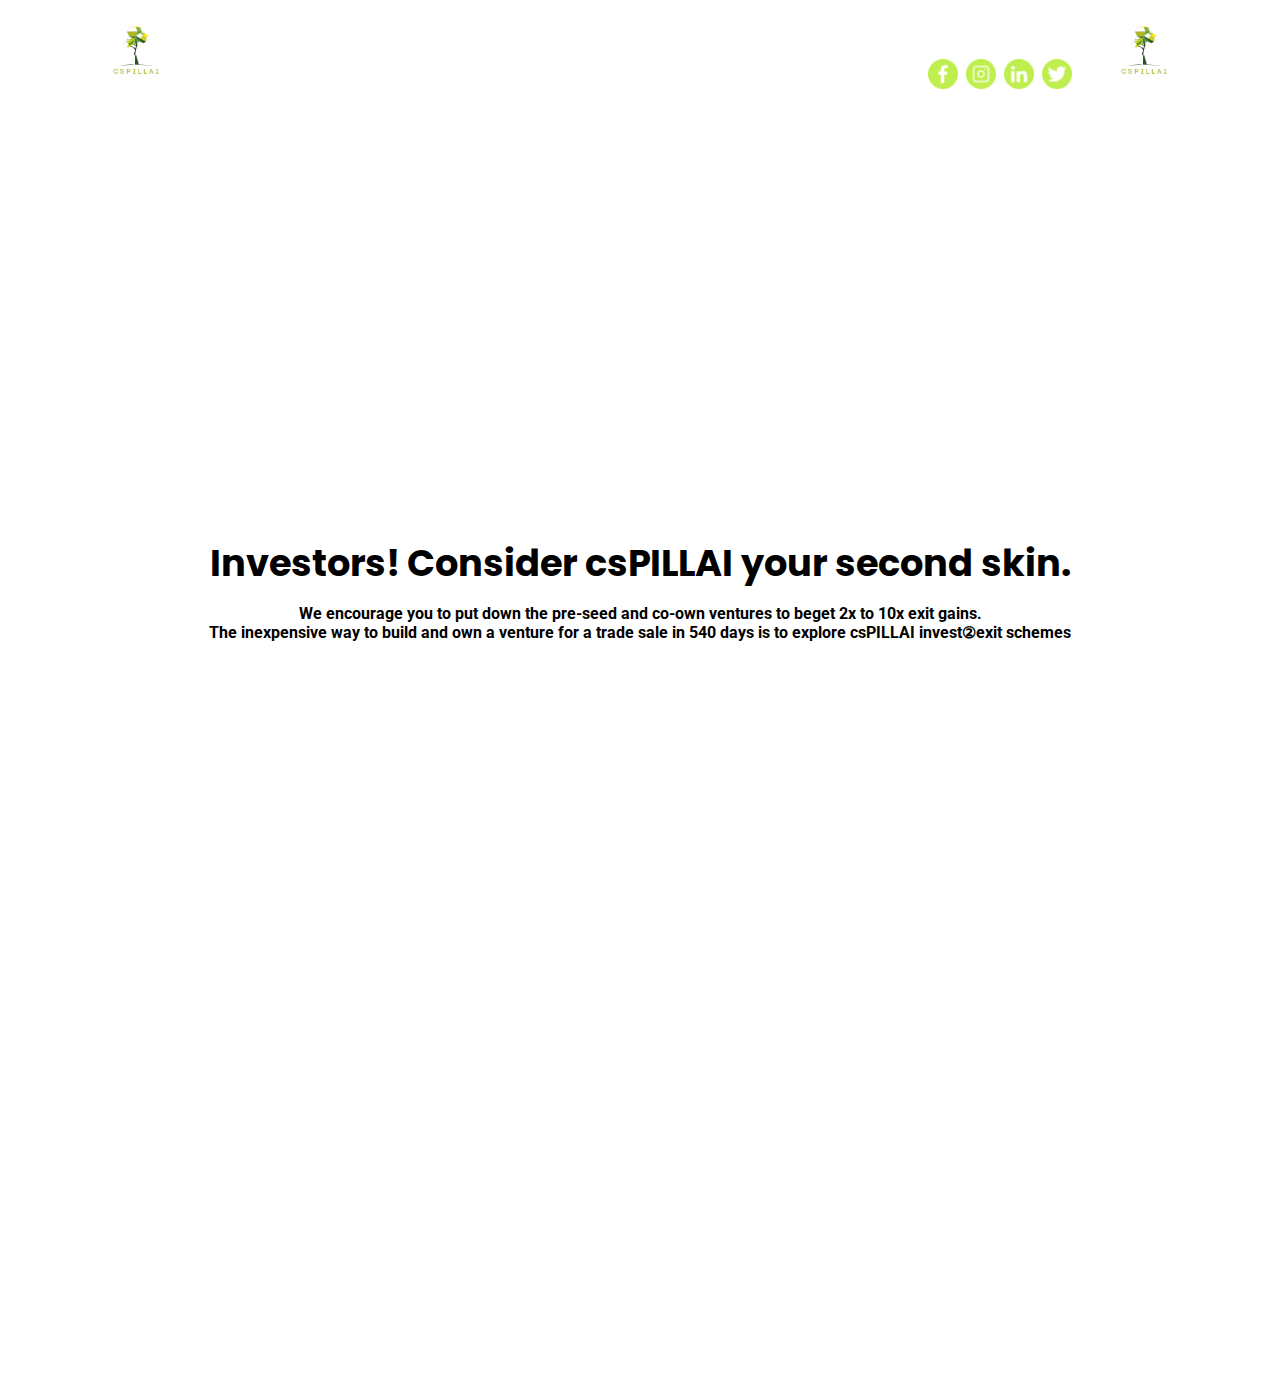
==== main page/index.html @ e8bc078a "page 1" ====
<!DOCTYPE html>
<html lang="en">
<head>
    <meta charset="UTF-8">
    <meta name="viewport" content="width=device-width, initial-scale=1.0">
    <title>CS pille</title>
    <link href="https://fonts.googleapis.com/css2?family=Poppins:wght@100;200;300;400;500;600;700;800&display=swap" rel="stylesheet">
    <link href="https://fonts.googleapis.com/css2?family=Roboto:ital,wght@0,100;0,300;0,400;0,500;0,700;0,900;1,400&display=swap" rel="stylesheet">
    <link rel="stylesheet" href="/main page/css/style.css">
  

</head>
<body>
<section>
  
       
        <header>
      
        <div class="header_div">
                
            
                <img class="logo" src="/assests/Images/logo/navlogo.png" alt="company logo">
           
           
          
           
                <div class="header_right">
                <div class="header_contact">
                    <p>1800 212 4503 | +91 8850762306 | contact@pillais.group</p>
                    <div class="social_media">
                        <img  src="/assests/Images/logo/facebook.png" alt="">
                        <img src="/assests/Images/logo/insta.png" alt="">
                        <img src="/assests/Images/logo/linkedin.png" alt="">
                        <img src="/assests/Images/logo/twitter.png" alt="">    
                    </div>
                </div>
              
                <img class="logo" src="/assests/Images/logo/navlogo.png" alt="company logo">
            </div>
        </div>
    
        </header>
        <div class="intro">
            <div class="heading_1">
                <p>WELCOME TO csPILLAI!</p>
            </div>
            <div class="heading_2">
                <p>THE VENTURE BUILDER!<br>
                    YOUR STARTUP FACTORY!</p>
            </div>
            <div class="heading_3">
               <P>We aim to walk <span>beginning investors</span> through the startup-investing process step-by-step, as well as encourage them <span>to beget brand-new venture(s)</span>(small tech startups and small-businesses) 
                <span>for a buyout, all within csPILLAI, quickly 
                and inexpensively.</span></P> 
            </div>
        </div>
        <div class="exit">
            <p>INVEST-to-EXIT</p>
        </div>
    
        <div class="footer_1">
            <div class="bottom_txt">
                <p>Investors! Consider csPILLAI your second skin.</p>
            </div>
            <div class="bottom_txt_2">
                <p>We encourage you to put down the pre-seed and co-own ventures to beget 2x to 10x exit gains.<br>
                    The inexpensive way to build and own a venture for a trade sale in 540 days is to explore csPILLAI invest②exit schemes</p>
            </div>
        </div>
    
        
    
    
    
</section>   
</body>
</html>
---- main page/css/style.css ----
* {
  margin: 0;
  padding: 0;
}

section {
  height: 1376px;
  position: relative;
  width: 100%;
  padding: 0 7.5vw;
  box-sizing: border-box;
  background-image: url(/assests/Images/backgrounds/heroback.png);
  background-size: cover;
  background-position: center;
}

.header_div {
  height: 100px;
  width: 100%;
  display: flex;
  justify-content: space-between;
  align-items: center;
}
.header_right {
  width: 45%;
  display: flex;
  flex-direction: row;
  align-items: center;
}
.header_contact {
  flex: 2;
  display: flex;
  flex-direction: column;
  margin-right: 2rem;
}
.logo {
  height: 80px;
  width: 80px;
}

.social_media {
  display: flex;
  justify-content: flex-end;
  margin-top: 0.5rem;
}
.social_media img {
  height: 30px;
  width: 30px;
  margin-left: 0.5rem;
}
.header_contact p {
  font-family: "Roboto";
  font-size: 1.05rem;
  color: white;
  text-align: right;
}
.intro {
  width: 45%;
  display: flex;
  flex-direction: column;
  margin-top: 1.5rem;
}

.heading_1 p {
  font-family: "Poppins";
  font-size: 50px;
  font-weight: bold;
  color: white;
  justify-content: flex-start;
}
.heading_2 p {
  font-family: "Poppins";
  font-size: 30px;
  font-weight: Medium;
  color: white;
  justify-content: flex-start;
  margin-bottom: 1rem;
}
.heading_3 p {
  font-family: "Roboto";
  font-size: 18px;
  color: white;
}
.heading_3 span {
  font-weight: bold;
}
.exit {
  width: 100%;
}
.exit p {
  font-family: "Poppins";
  font-size: 30px;
  color: white;
  font-weight: bold;
  text-align: center;
}
.footer_1 {
  width: 100%;
  display: flex;
  flex-direction: column;
  bottom: 0px;

  text-align: center;
}
.bottom_txt p {
  font-family: "Poppins";
  font-size: 2.3rem;
  font-weight: bold;
  text-align: center;
  margin-bottom: 0.8rem;
}
.bottom_txt_2 p {
  font-family: "Roboto";
  font-weight: bold;
  font-size: 1rem;
  text-align: center;
}
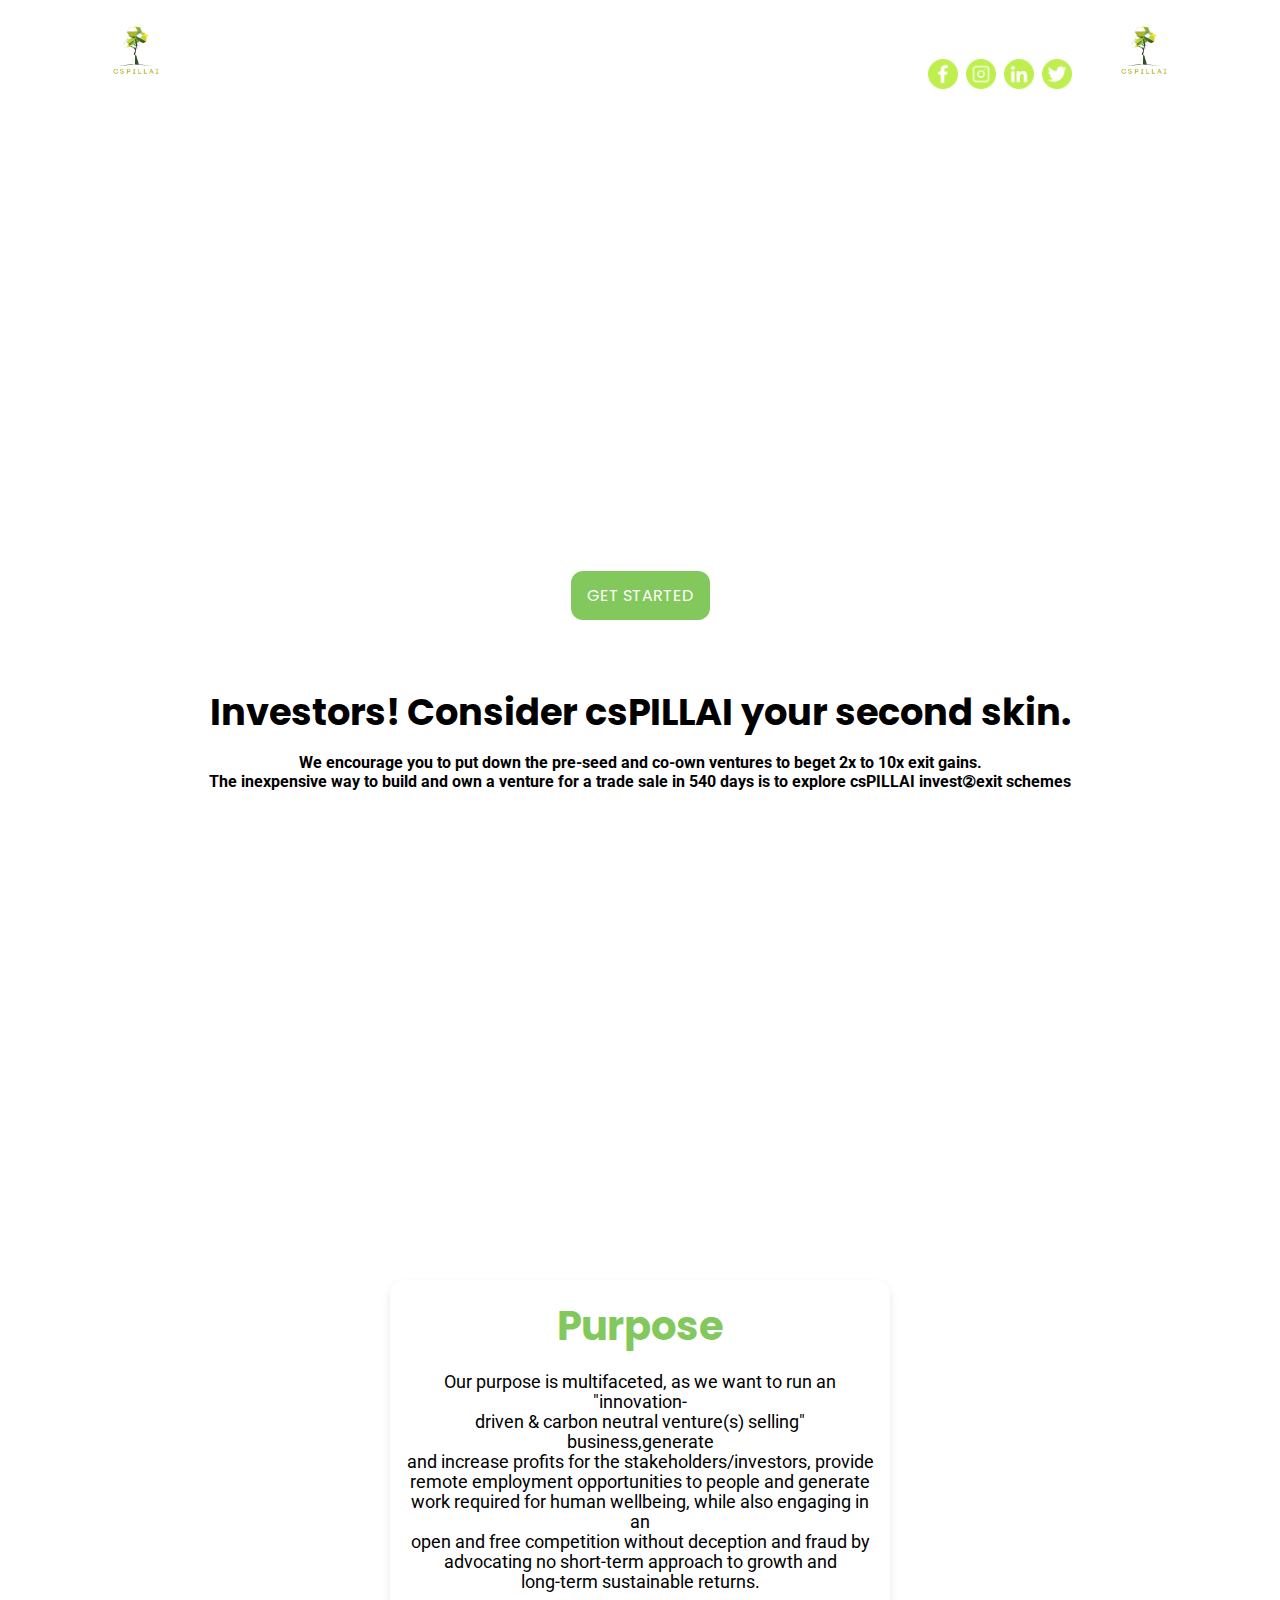
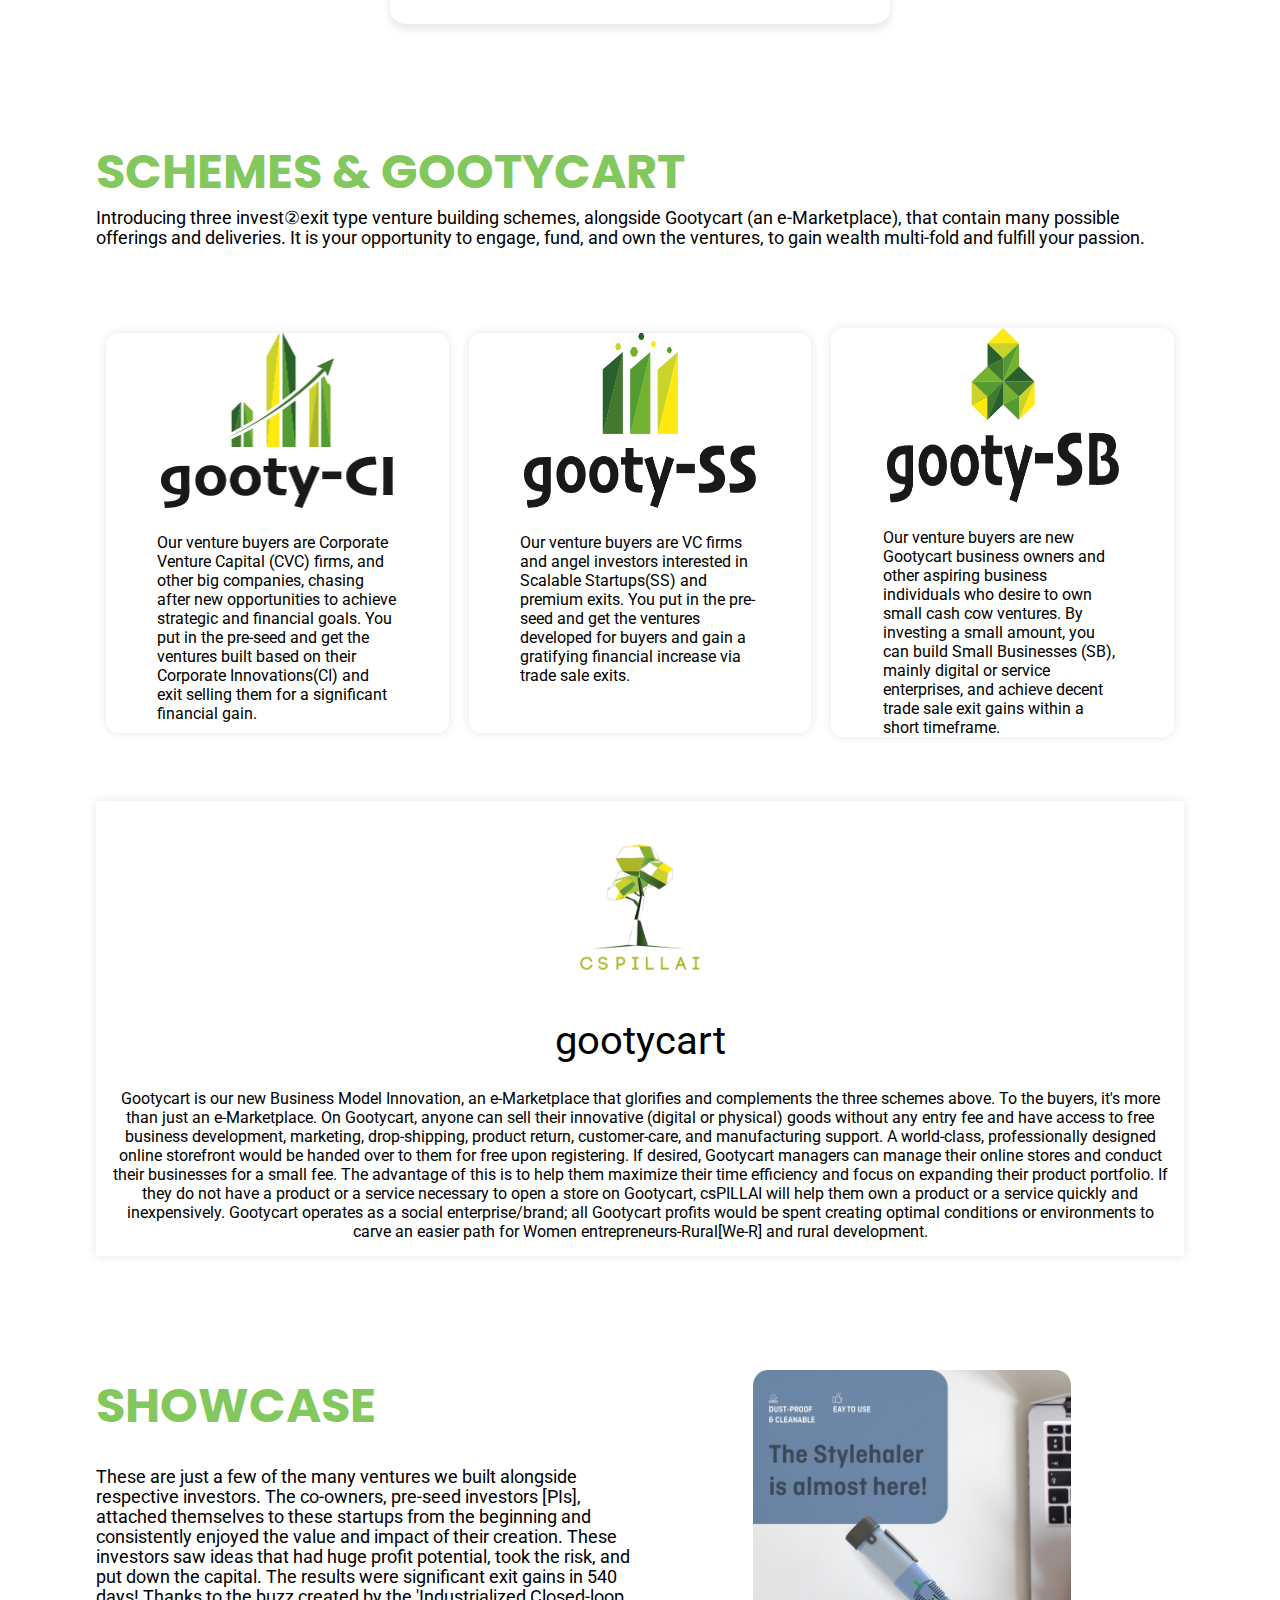
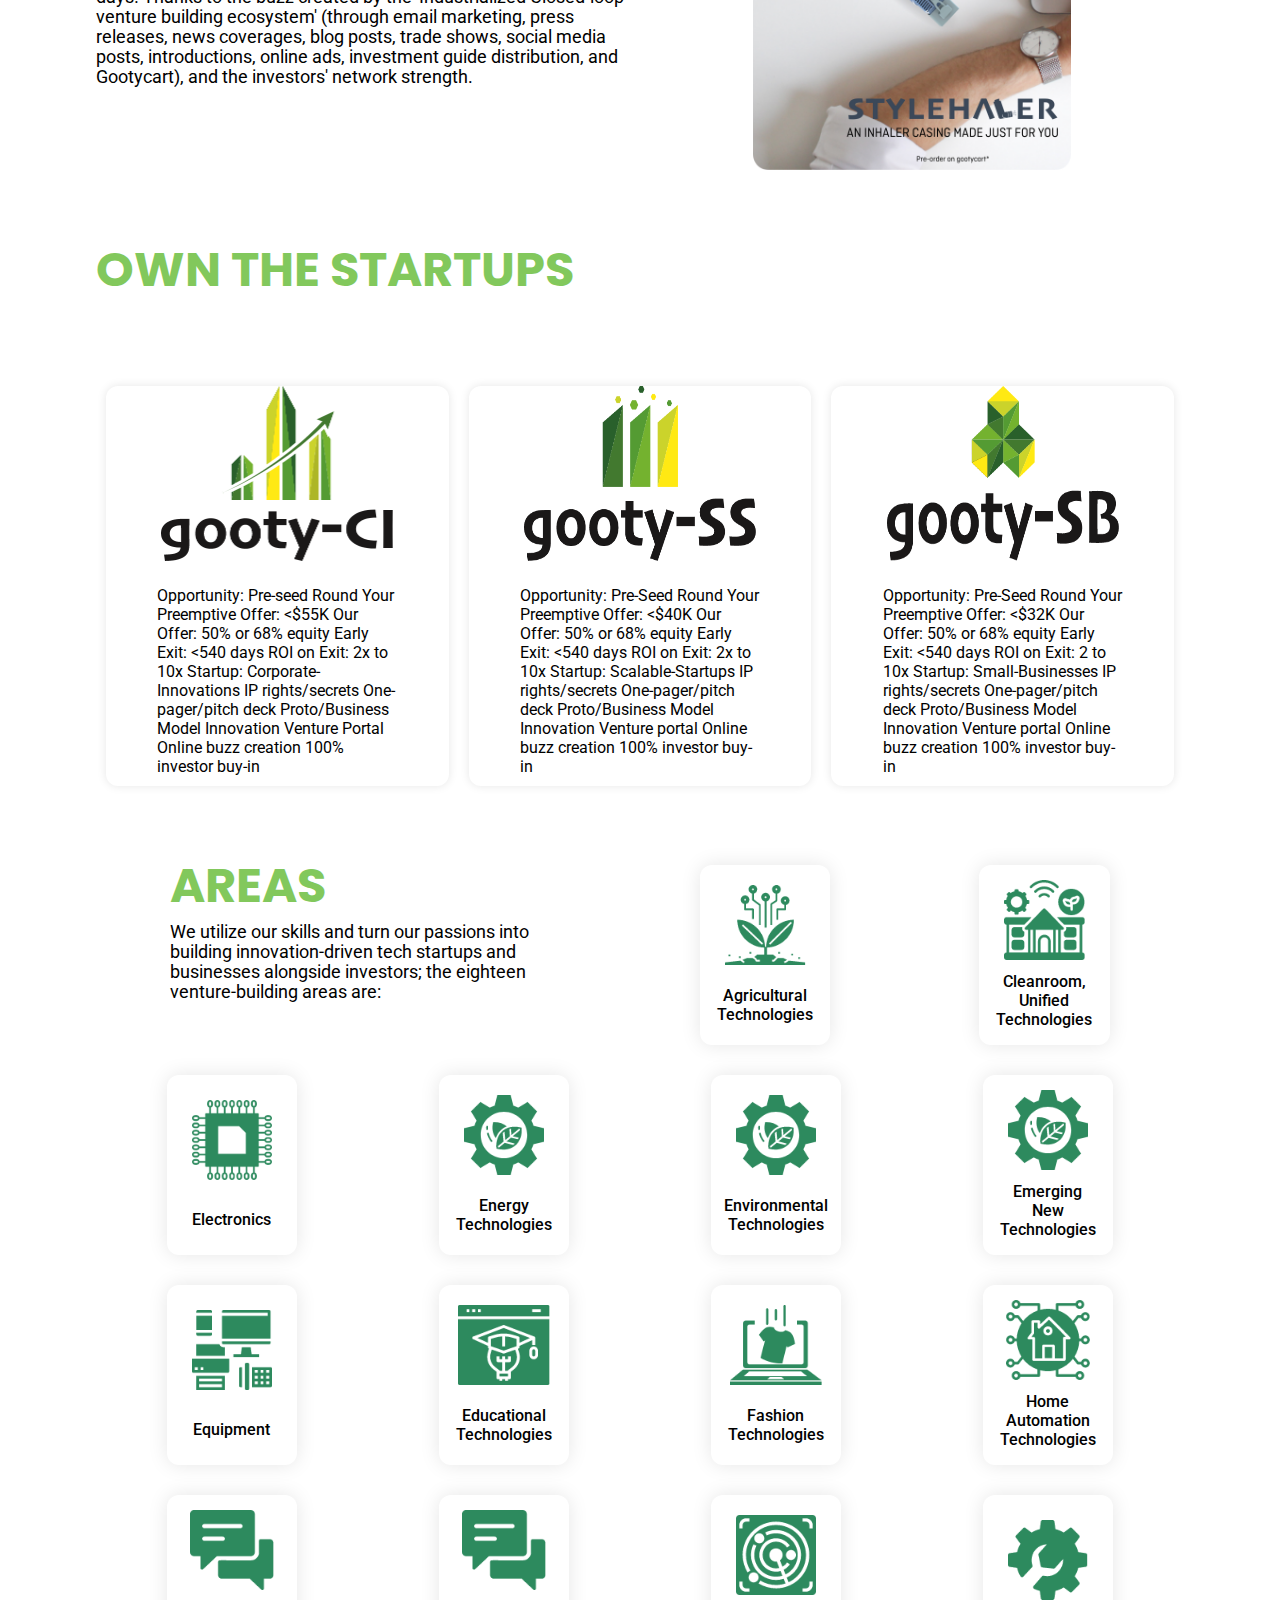
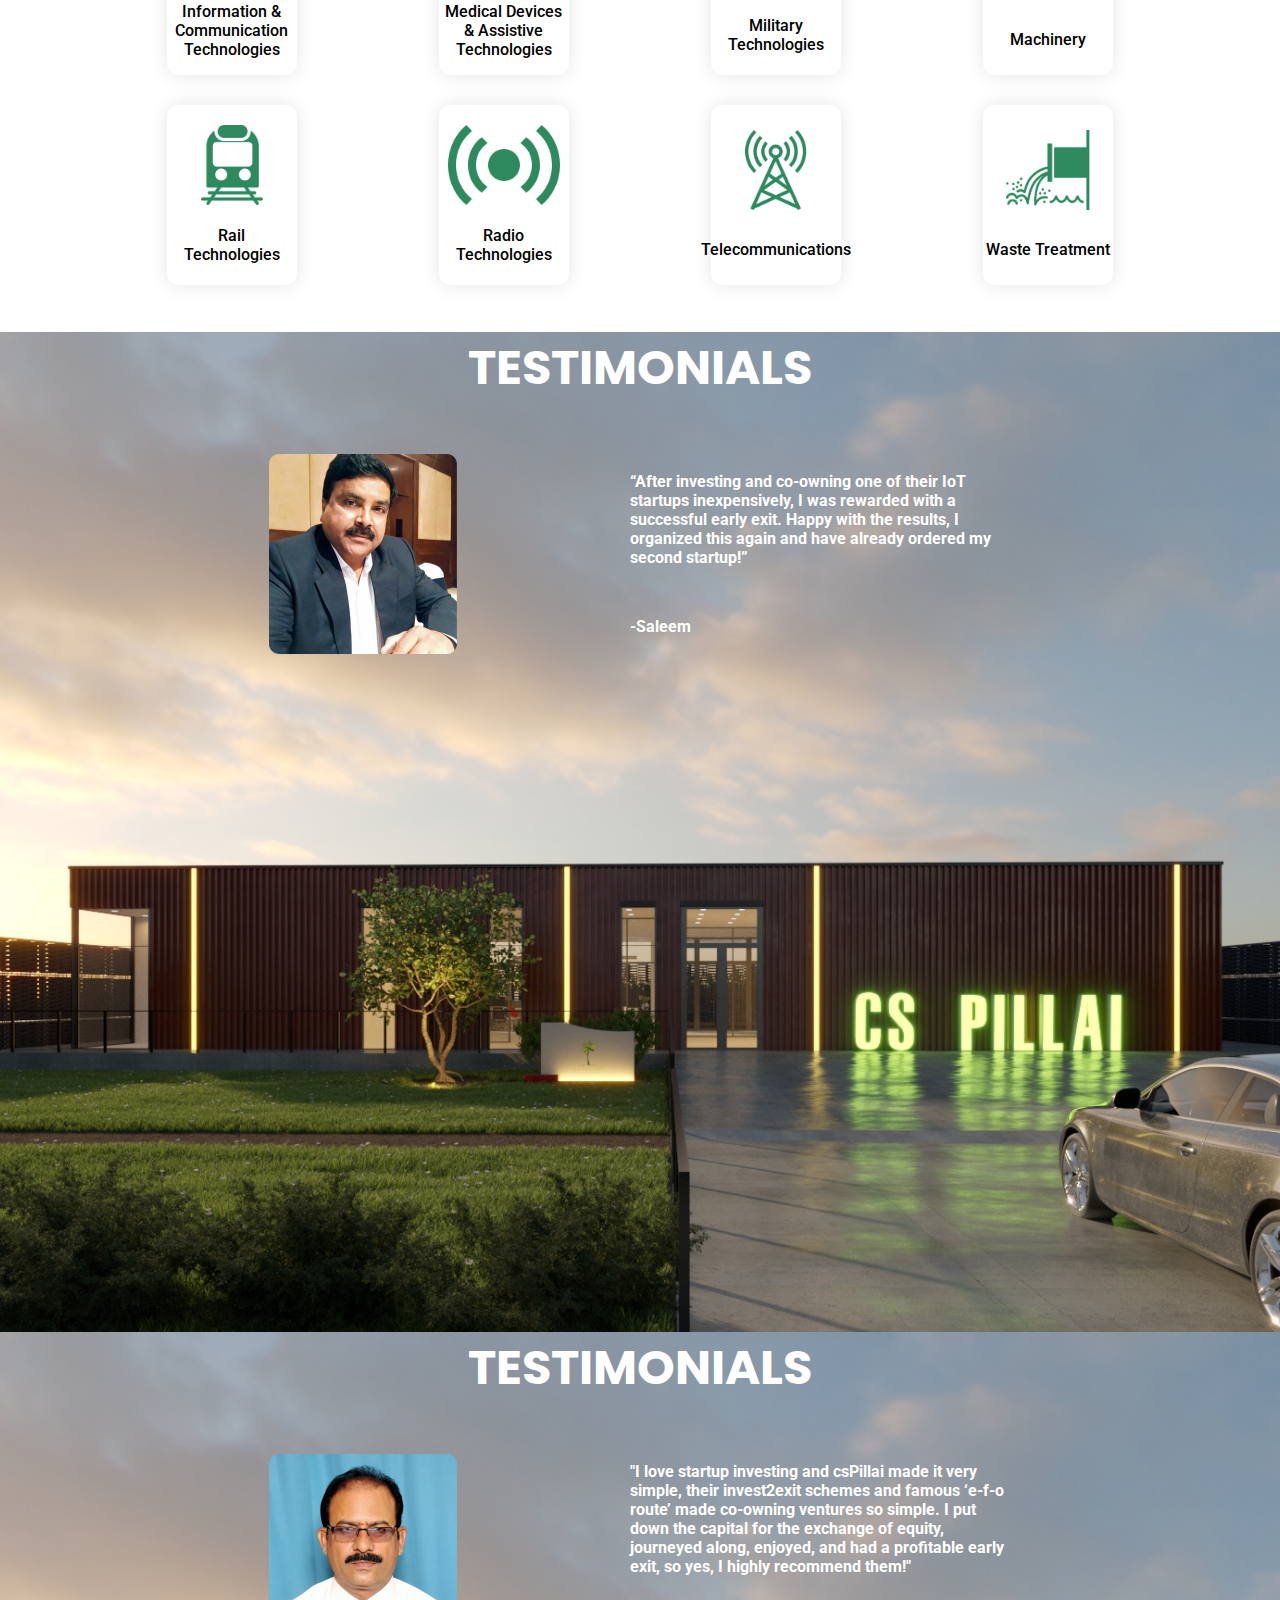
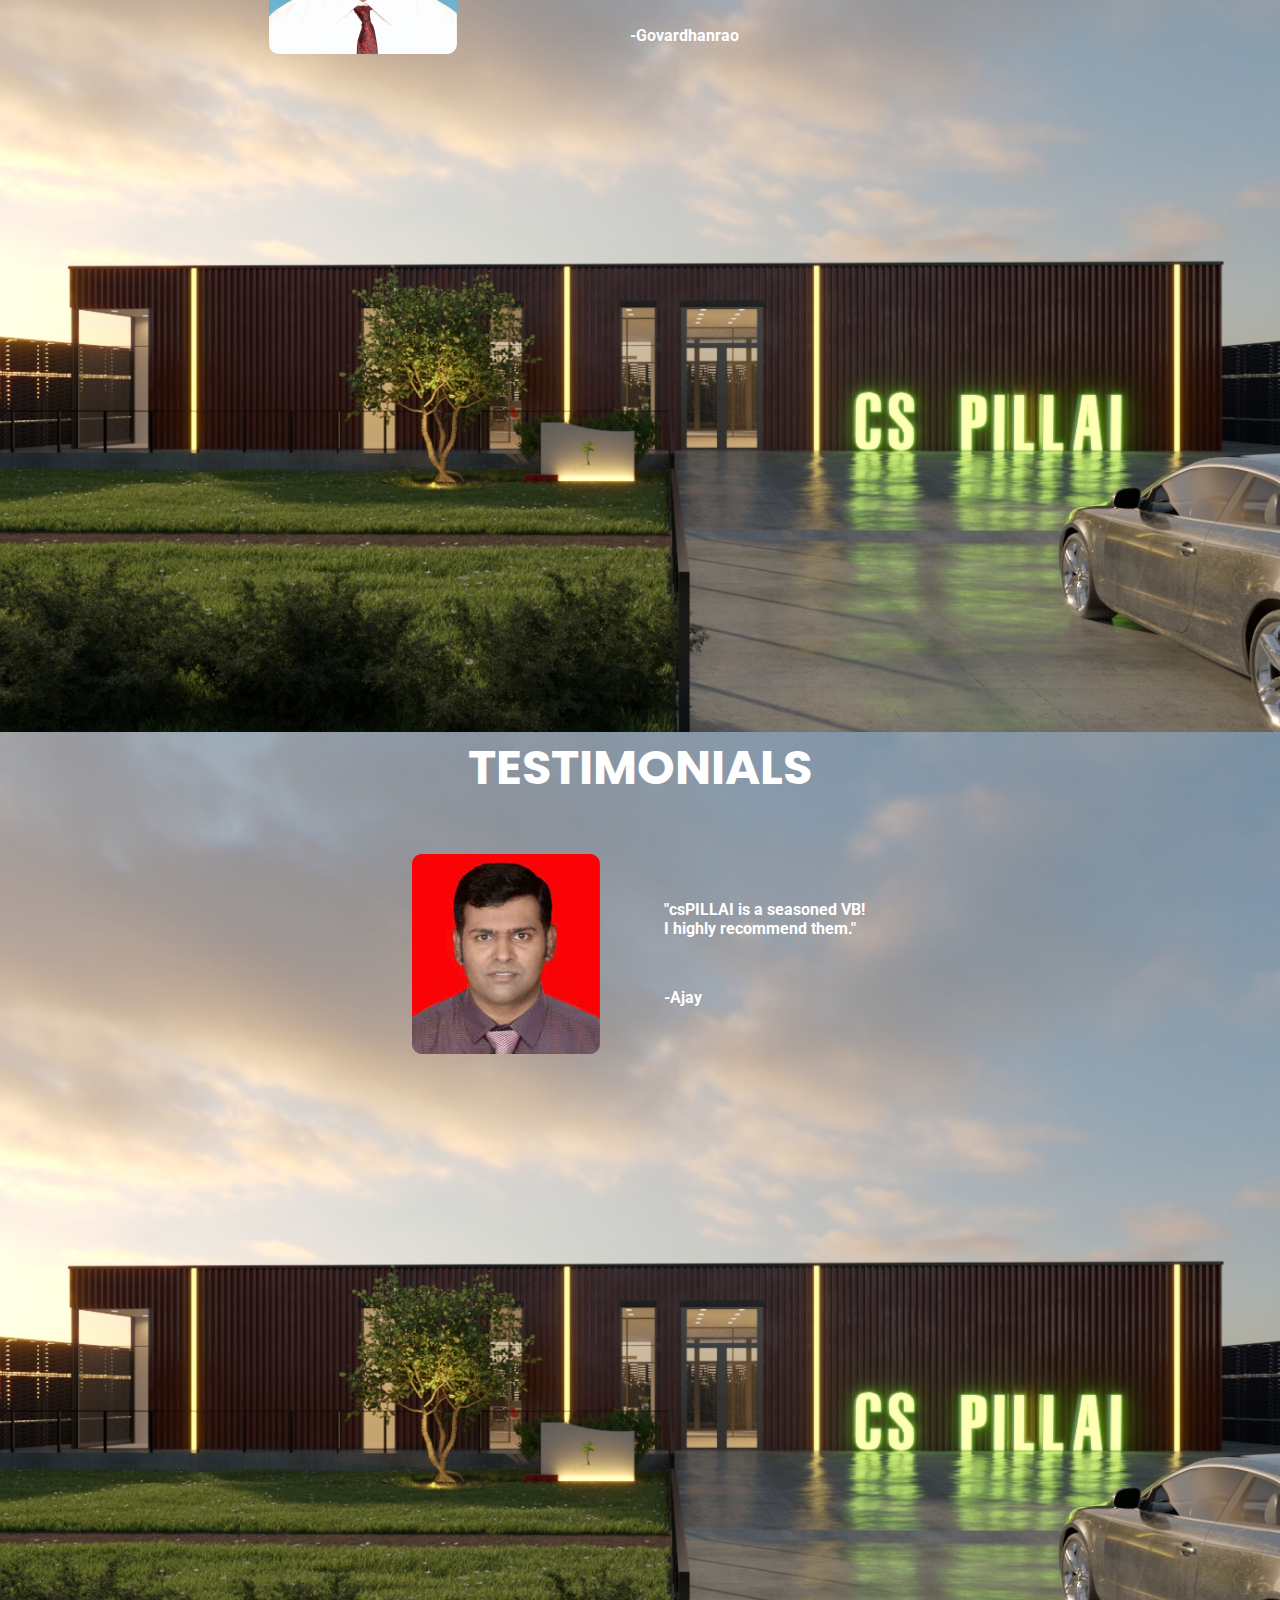
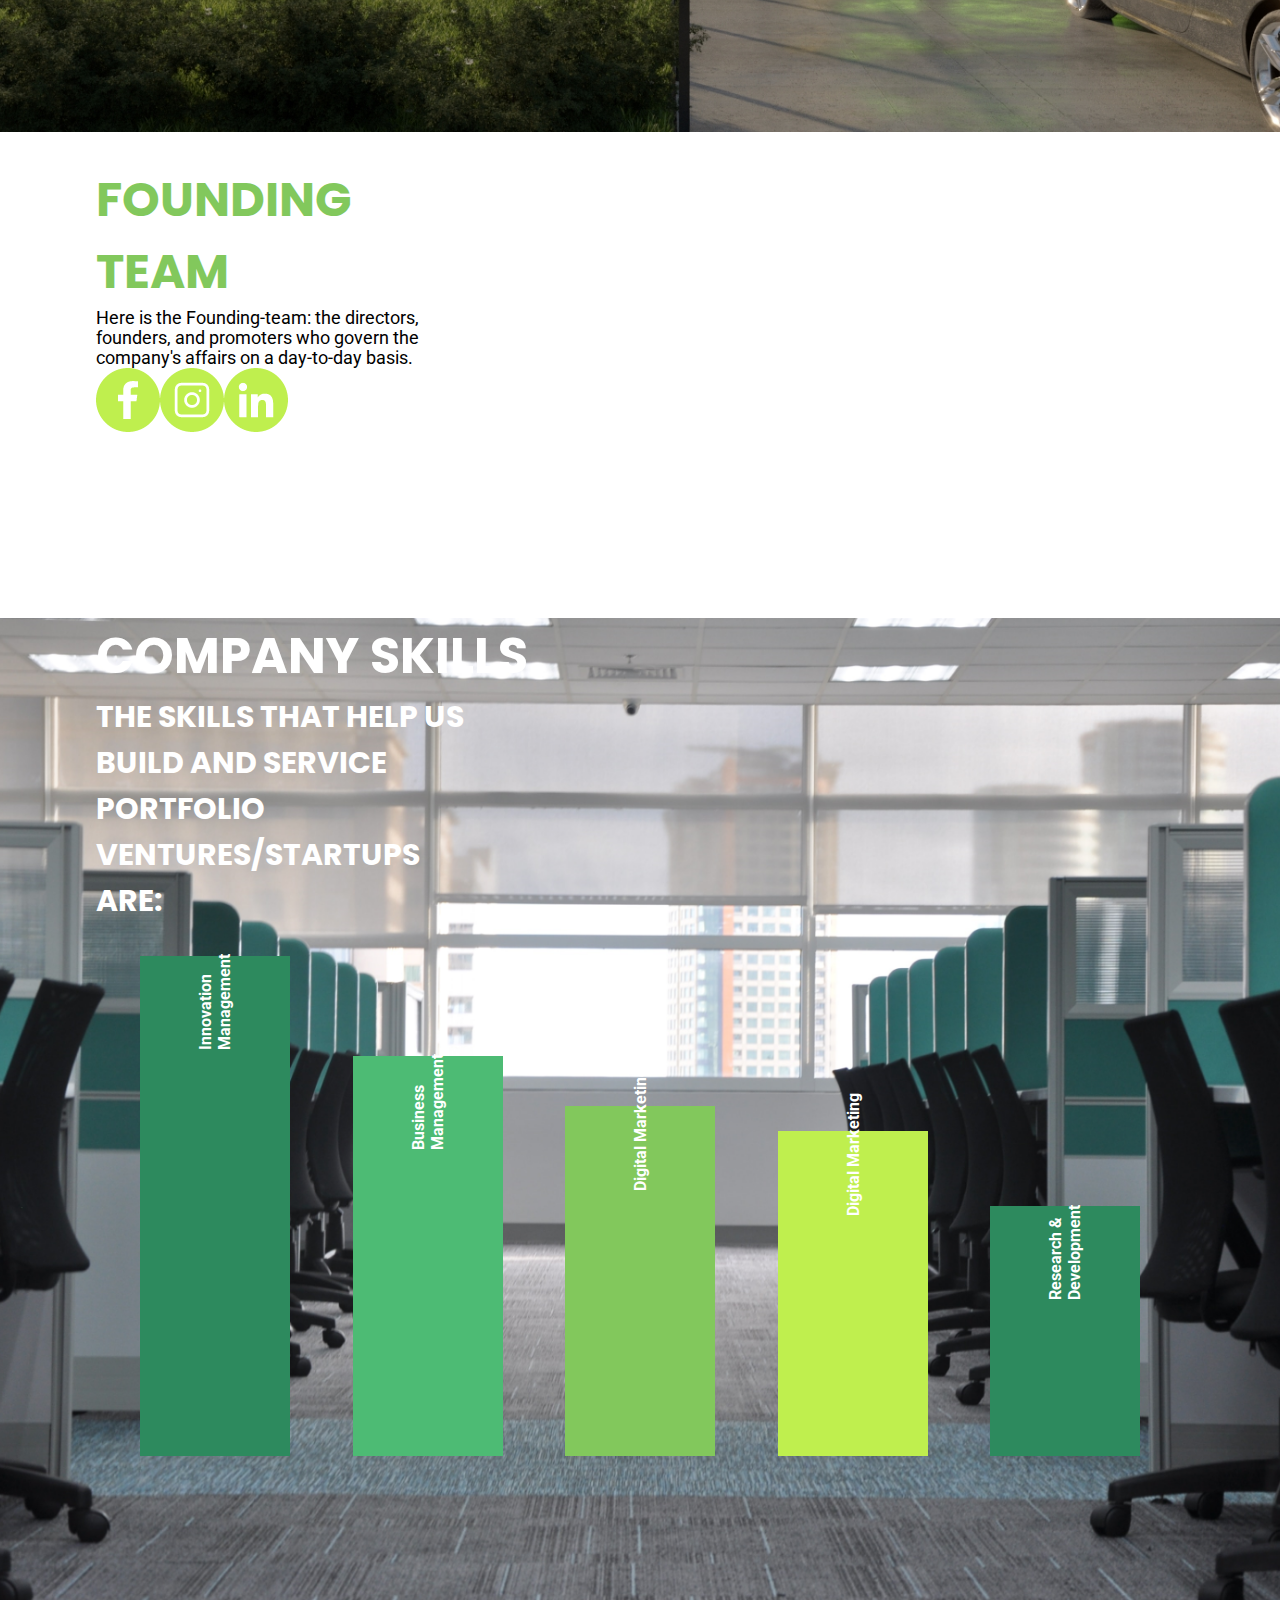
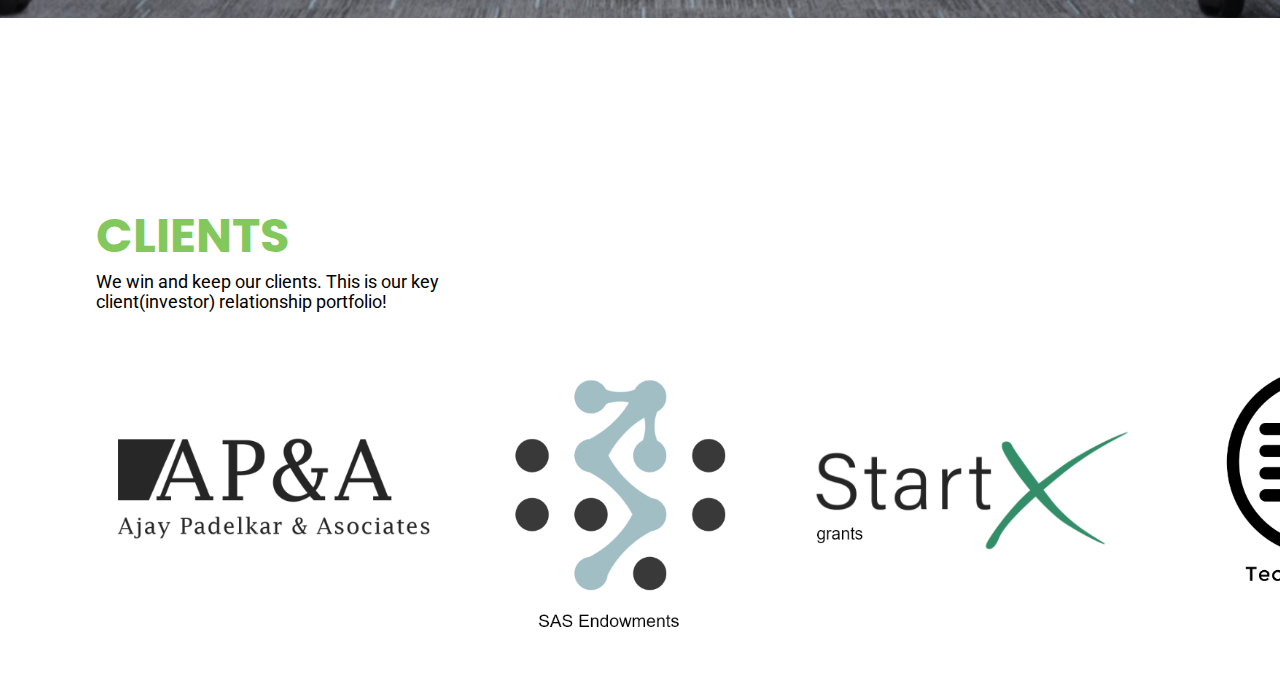
==== commit 7f4998d1: "change" ====
--- a/main page/index.html
+++ b/main page/index.html
@@ -1,77 +1,458 @@
 <!DOCTYPE html>
 <html lang="en">
-<head>
-    <meta charset="UTF-8">
-    <meta name="viewport" content="width=device-width, initial-scale=1.0">
-    <title>CS pille</title>
-    <link href="https://fonts.googleapis.com/css2?family=Poppins:wght@100;200;300;400;500;600;700;800&display=swap" rel="stylesheet">
-    <link href="https://fonts.googleapis.com/css2?family=Roboto:ital,wght@0,100;0,300;0,400;0,500;0,700;0,900;1,400&display=swap" rel="stylesheet">
-    <link rel="stylesheet" href="/main page/css/style.css">
-  
-
-</head>
-<body>
-<section>
-  
-       
-        <header>
-      
-        <div class="header_div">
-                
-            
-                <img class="logo" src="/assests/Images/logo/navlogo.png" alt="company logo">
-           
-           
-          
-           
-                <div class="header_right">
-                <div class="header_contact">
-                    <p>1800 212 4503 | +91 8850762306 | contact@pillais.group</p>
-                    <div class="social_media">
-                        <img  src="/assests/Images/logo/facebook.png" alt="">
-                        <img src="/assests/Images/logo/insta.png" alt="">
-                        <img src="/assests/Images/logo/linkedin.png" alt="">
-                        <img src="/assests/Images/logo/twitter.png" alt="">    
-                    </div>
-                </div>
-              
-                <img class="logo" src="/assests/Images/logo/navlogo.png" alt="company logo">
+  <head>
+    <meta charset="UTF-8" />
+    <meta name="viewport" content="width=device-width, initial-scale=1.0" />
+    <title>CS pillai</title>
+    <link
+      href="https://fonts.googleapis.com/css2?family=Poppins:wght@100;200;300;400;500;600;700;800&display=swap"
+      rel="stylesheet"
+    />
+    <link
+      href="https://fonts.googleapis.com/css2?family=Roboto:ital,wght@0,100;0,300;0,400;0,500;0,700;0,900;1,400&display=swap"
+      rel="stylesheet"
+    />
+    <link rel="stylesheet" href="/main page/css/homepage.css" />
+  </head>
+  <body>
+    <section class="main" id="main">
+      <div class="header_div">
+        <img
+          class="logo"
+          src="/assests/Images/logo/navlogo.png"
+          alt="company logo"
+        />
+
+        <div class="header_right">
+          <div class="header_contact">
+            <p>1800 212 4503 | +91 8850762306 | contact@pillais.group</p>
+            <div class="social_media">
+              <img src="/assests/Images/logo/facebook.png" alt="" />
+              <img src="/assests/Images/logo/insta.png" alt="" />
+              <img src="/assests/Images/logo/linkedin.png" alt="" />
+              <img src="/assests/Images/logo/twitter.png" alt="" />
             </div>
-        </div>
-    
-        </header>
-        <div class="intro">
-            <div class="heading_1">
-                <p>WELCOME TO csPILLAI!</p>
+          </div>
+
+          <img
+            class="logo"
+            src="/assests/Images/logo/navlogo.png"
+            alt="company logo"
+          />
+        </div>
+      </div>
+
+      <div class="intro">
+        <div class="heading_1">
+          <p>WELCOME TO csPILLAI!</p>
+        </div>
+        <div class="heading_2">
+          <p>
+            THE VENTURE BUILDER!<br />
+            YOUR STARTUP FACTORY!
+          </p>
+        </div>
+        <div class="heading_3">
+          <p>
+            We aim to walk <span>beginning investors</span> through the
+            startup-investing process step-by-step, as well as encourage them
+            <span>to beget brand-new venture(s)</span>(small tech startups and
+            small-businesses)
+            <span
+              >for a buyout, all within csPILLAI, quickly and
+              inexpensively.</span
+            >
+          </p>
+        </div>
+      </div>
+      <div class="exit">
+        <p>INVEST-to-EXIT</p>
+        <button class="inv_to_ext">GET STARTED</button>
+      </div>
+
+      <div class="footer_1">
+        <div class="bottom_txt">
+          <p>Investors! Consider csPILLAI your second skin.</p>
+        </div>
+        <div class="bottom_txt_2">
+          <p>
+            We encourage you to put down the pre-seed and co-own ventures to
+            beget 2x to 10x exit gains.<br />
+            The inexpensive way to build and own a venture for a trade sale in
+            540 days is to explore csPILLAI invest②exit schemes
+          </p>
+        </div>
+      </div>
+    </section>
+    <section class="purpose" id="purpose">
+      <div class="middlediv">
+        <p>Purpose</p>
+        <div class="innerdiv">
+          <p>
+            Our purpose is multifaceted, as we want to run an "innovation-<br />driven
+            & carbon neutral venture(s) selling" business,generate<br />
+            and increase profits for the stakeholders/investors, provide
+            <br />remote employment opportunities to people and generate
+            <br />work required for human wellbeing, while also engaging in an
+            <br />open and free competition without deception and fraud by<br />
+            advocating no short-term approach to growth and <br />long-term
+            sustainable returns.
+          </p>
+        </div>
+      </div>
+    </section>
+    <section class="schemes_gooty" id="schemes_gooty">
+      <div class="scheme_parent">
+        <div class="section_header">
+          <p>SCHEMES & GOOTYCART</p>
+        </div>
+        <div class="section_desc">
+          <p>
+            Introducing three invest②exit type venture building schemes,
+            alongside Gootycart (an e-Marketplace), that contain many possible
+            offerings and deliveries. It is your opportunity to engage, fund,
+            and own the ventures, to gain wealth multi-fold and fulfill your
+            passion.
+          </p>
+        </div>
+      </div>
+      <div class="gooty_parent">
+        <div class="gooty_card">
+          <img src="/assests/Images/gootycart/gootyCI.png" alt="" />
+          <p>
+            Our venture buyers are Corporate Venture Capital (CVC) firms, and
+            other big companies, chasing after new opportunities to achieve
+            strategic and financial goals. You put in the pre-seed and get the
+            ventures built based on their Corporate Innovations(CI) and exit
+            selling them for a significant financial gain.
+          </p>
+        </div>
+        <div class="gooty_card">
+          <img src="/assests/Images/gootycart/gootySS.png" alt="" />
+          <p>
+            Our venture buyers are VC firms and angel investors interested in
+            Scalable Startups(SS) and premium exits. You put in the pre-seed and
+            get the ventures developed for buyers and gain a gratifying
+            financial increase via trade sale exits.
+          </p>
+        </div>
+        <div class="gooty_card">
+          <img src="/assests/Images/gootycart/gootySB.png" alt="" />
+          <p>
+            Our venture buyers are new Gootycart business owners and other
+            aspiring business individuals who desire to own small cash cow
+            ventures. By investing a small amount, you can build Small
+            Businesses (SB), mainly digital or service enterprises, and achieve
+            decent trade sale exit gains within a short timeframe.
+          </p>
+        </div>
+      </div>
+    </section>
+    <section class="gootycart" id="gootycart">
+      <div class="gooty_cart">
+        <div class="gootycart_child">
+          <img src="/assests/Images/logo/navlogo.png" alt="" />
+          <p>gootycart</p>
+        </div>
+
+        <p>
+          Gootycart is our new Business Model Innovation, an e-Marketplace that
+          glorifies and complements the three schemes above. To the buyers, it's
+          more than just an e-Marketplace. On Gootycart, anyone can sell their
+          innovative (digital or physical) goods without any entry fee and have
+          access to free business development, marketing, drop-shipping, product
+          return, customer-care, and manufacturing support. A world-class,
+          professionally designed online storefront would be handed over to them
+          for free upon registering. If desired, Gootycart managers can manage
+          their online stores and conduct their businesses for a small fee. The
+          advantage of this is to help them maximize their time efficiency and
+          focus on expanding their product portfolio. If they do not have a
+          product or a service necessary to open a store on Gootycart, csPILLAI
+          will help them own a product or a service quickly and inexpensively.
+          Gootycart operates as a social enterprise/brand; all Gootycart profits
+          would be spent creating optimal conditions or environments to carve an
+          easier path for Women entrepreneurs-Rural[We-R] and rural development.
+        </p>
+      </div>
+    </section>
+    <section class="showcase" id="showcase">
+      <div class="show_img">
+        <img src="/assests/Images/showcase/stylehaler.png" alt="" />
+      </div>
+      <div class="showcase_txt_parent">
+        <div class="showcase_txt">
+          <p>SHOWCASE</p>
+        </div>
+        <div class="showcase_desc">
+          <p>
+            These are just a few of the many ventures we built alongside
+            respective investors. The co-owners, pre-seed investors [PIs],
+            attached themselves to these startups from the beginning and
+            consistently enjoyed the value and impact of their creation. These
+            investors saw ideas that had huge profit potential, took the risk,
+            and put down the capital. The results were significant exit gains in
+            540 days! Thanks to the buzz created by the 'Industrialized
+            Closed-loop venture building ecosystem' (through email marketing,
+            press releases, news coverages, blog posts, trade shows, social
+            media posts, introductions, online ads, investment guide
+            distribution, and Gootycart), and the investors' network strength.
+          </p>
+        </div>
+      </div>
+    </section>
+    <section class="schemes_gooty" id="startup">
+      <div class="section_header">
+        <p>OWN THE STARTUPS</p>
+      </div>
+      <div class="gooty_parent">
+        <div class="gooty_card">
+          <img src="/assests/Images/gootycart/gootyCI.png" alt="" />
+          <p>
+            Opportunity: Pre-seed Round Your Preemptive Offer: <$55K Our Offer:
+            50% or 68% equity Early Exit: <540 days ROI on Exit: 2x to 10x
+            Startup: Corporate-Innovations IP rights/secrets One-pager/pitch
+            deck Proto/Business Model Innovation Venture Portal Online buzz
+            creation 100% investor buy-in
+          </p>
+        </div>
+        <div class="gooty_card">
+          <img src="/assests/Images/gootycart/gootySS.png" alt="" />
+          <p>
+            Opportunity: Pre-Seed Round Your Preemptive Offer: <$40K Our Offer:
+            50% or 68% equity Early Exit: <540 days ROI on Exit: 2x to 10x
+            Startup: Scalable-Startups IP rights/secrets One-pager/pitch deck
+            Proto/Business Model Innovation Venture portal Online buzz creation
+            100% investor buy-in
+          </p>
+        </div>
+        <div class="gooty_card">
+          <img src="/assests/Images/gootycart/gootySB.png" alt="" />
+          <p>
+            Opportunity: Pre-Seed Round Your Preemptive Offer: <$32K Our Offer:
+            50% or 68% equity Early Exit: <540 days ROI on Exit: 2 to 10x
+            Startup: Small-Businesses IP rights/secrets One-pager/pitch deck
+            Proto/Business Model Innovation Venture portal Online buzz creation
+            100% investor buy-in
+          </p>
+        </div>
+      </div>
+    </section>
+    <section class="areas" id="areas">
+      <div class="parent_column">
+        <div class="row1">
+          <div class="area_parent">
+            <div class="section_header"><p>AREAS</p></div>
+            <div class="section_desc">
+              <p>
+                We utilize our skills and turn our passions into building
+                innovation-driven tech startups and businesses alongside
+                investors; the eighteen venture-building areas are:
+              </p>
             </div>
-            <div class="heading_2">
-                <p>THE VENTURE BUILDER!<br>
-                    YOUR STARTUP FACTORY!</p>
-            </div>
-            <div class="heading_3">
-               <P>We aim to walk <span>beginning investors</span> through the startup-investing process step-by-step, as well as encourage them <span>to beget brand-new venture(s)</span>(small tech startups and small-businesses) 
-                <span>for a buyout, all within csPILLAI, quickly 
-                and inexpensively.</span></P> 
-            </div>
-        </div>
-        <div class="exit">
-            <p>INVEST-to-EXIT</p>
-        </div>
-    
-        <div class="footer_1">
-            <div class="bottom_txt">
-                <p>Investors! Consider csPILLAI your second skin.</p>
-            </div>
-            <div class="bottom_txt_2">
-                <p>We encourage you to put down the pre-seed and co-own ventures to beget 2x to 10x exit gains.<br>
-                    The inexpensive way to build and own a venture for a trade sale in 540 days is to explore csPILLAI invest②exit schemes</p>
-            </div>
-        </div>
-    
-        
-    
-    
-    
-</section>   
-</body>
+          </div>
+          <div class="area_cards">
+            <img src="/assests/Images/areas/agricultural.png" alt="" />
+            <p>Agricultural<br />Technologies</p>
+          </div>
+          <div class="area_cards">
+            <img src="/assests/Images/areas/cleanroom.png" alt="" />
+            <p>Cleanroom,<br />Unified<br />Technologies</p>
+          </div>
+        </div>
+        <div class="row2">
+          <div class="area_cards">
+            <img src="/assests/Images/areas/electronics.png" alt="" />
+            <p>Electronics</p>
+          </div>
+          <div class="area_cards">
+            <img src="/assests/Images/areas/envtech.png" alt="" />
+            <p>Energy<br />Technologies</p>
+          </div>
+          <div class="area_cards">
+            <img src="/assests/Images/areas/envtech.png" alt="" />
+            <p>Environmental<br />Technologies</p>
+          </div>
+          <div class="area_cards">
+            <img src="/assests/Images/areas/envtech.png" alt="" />
+            <p>Emerging<br />New<br />Technologies</p>
+          </div>
+        </div>
+
+        <div class="row2">
+          <div class="area_cards">
+            <img src="/assests/Images/areas/equipment.png" alt="" />
+            <p>Equipment</p>
+          </div>
+          <div class="area_cards">
+            <img src="/assests/Images/areas/education.png" alt="" />
+            <p>Educational<br />Technologies</p>
+          </div>
+          <div class="area_cards">
+            <img src="/assests/Images/areas/fashion.png" alt="" />
+            <p>Fashion<br />Technologies</p>
+          </div>
+          <div class="area_cards">
+            <img src="/assests/Images/areas/home.png" alt="" />
+            <p>Home<br />Automation<br />Technologies</p>
+          </div>
+        </div>
+        <div class="row2">
+          <div class="area_cards">
+            <img src="/assests/Images/areas/information.png" alt="" />
+            <p>Information &<br />Communication<br />Technologies</p>
+          </div>
+          <div class="area_cards">
+            <img src="/assests/Images/areas/information.png" alt="" />
+            <p>Medical Devices<br />& Assistive<br />Technologies</p>
+          </div>
+          <div class="area_cards">
+            <img src="/assests/Images/areas/militech.png" alt="" />
+            <p>Military<br />Technologies</p>
+          </div>
+          <div class="area_cards">
+            <img src="/assests/Images/areas/machinery.png" alt="" />
+            <p>Machinery</p>
+          </div>
+        </div>
+        <div class="row2">
+          <div class="area_cards">
+            <img src="/assests/Images/areas/rail.png" alt="" />
+            <p>Rail<br />Technologies</p>
+          </div>
+          <div class="area_cards">
+            <img src="/assests/Images/areas/radio.png" alt="" />
+            <p>Radio<br />Technologies</p>
+          </div>
+          <div class="area_cards">
+            <img src="/assests/Images/areas/telecommunication.png" alt="" />
+            <p>Telecommunications</p>
+          </div>
+          <div class="area_cards">
+            <img src="/assests/Images/areas/waste.png" alt="" />
+            <p>Waste Treatment</p>
+          </div>
+        </div>
+      </div>
+    </section>
+    <section class="testimonials" id="testimonials">
+      <div class="testimonial_main">
+        <div class="test_txt"><p>TESTIMONIALS</p></div>
+        <div class="desc_img_parent">
+          <img src="/assests/Images/testimonial/test1.png" alt="saleem_img" />
+          <div class="test_desc">
+            <p>
+              “After investing and co-owning one of their IoT startups
+              inexpensively, I was rewarded with a successful early exit. Happy
+              with the results, I organized this again and have already ordered
+              my second startup!”
+            </p>
+            <div class="saleem"><p>-Saleem</p></div>
+          </div>
+        </div>
+      </div>
+    </section>
+    <section class="testimonials" id="testimonials">
+      <div class="testimonial_main">
+        <div class="test_txt"><p>TESTIMONIALS</p></div>
+        <div class="desc_img_parent">
+          <img src="/assests/Images/testimonial/test2.png" alt="saleem_img" />
+          <div class="test_desc">
+            <p>
+              "I love startup investing and csPillai made it very simple, their
+              invest2exit schemes and famous ‘e-f-o route’ made co-owning
+              ventures so simple. I put down the capital for the exchange of
+              equity, journeyed along, enjoyed, and had a profitable early exit,
+              so yes, I highly recommend them!"
+            </p>
+            <div class="saleem"><p>-Govardhanrao</p></div>
+          </div>
+        </div>
+      </div>
+    </section>
+    <section class="testimonials" id="testimonials">
+      <div class="testimonial_main">
+        <div class="test_txt"><p>TESTIMONIALS</p></div>
+        <div class="desc_img_parent">
+          <img src="/assests/Images/testimonial/test3.png" alt="saleem_img" />
+          <div class="test_desc">
+            <p>"csPILLAI is a seasoned VB! I highly recommend them."</p>
+            <div class="saleem"><p>-Ajay</p></div>
+          </div>
+        </div>
+      </div>
+    </section>
+    <section class="founding_team" id="founding_team">
+      <div class="team_parent">
+        <div class="section_header">
+          <p>FOUNDING TEAM</p>
+          <div class="section_desc">
+            <p>
+              Here is the Founding-team: the directors, founders, and promoters
+              who govern the company's affairs on a day-to-day basis.
+            </p>
+          </div>
+        </div>
+      </div>
+      <div class="team_img_parent">
+        <div class="suresh">
+          <img src="/assests/Images/logo/facebook.png" alt="" />
+        </div>
+        <div class="shaun">
+          <img src="/assests/Images/logo/insta.png" alt="" />
+        </div>
+        <div class="margaret">
+          <img src="/assests/Images/logo/linkedin.png" alt="" />
+        </div>
+      </div>
+    </section>
+    <section class="company_skills" id="company_skills">
+      <div class="company_skills_parent">
+        <div class="company_skills_txt">
+          <p>COMPANY SKILLS</p>
+        </div>
+        <div class="company_skills_desc">
+          <p>
+            THE SKILLS THAT HELP US BUILD AND SERVICE PORTFOLIO
+            VENTURES/STARTUPS ARE:
+          </p>
+        </div>
+        <div class="bar_parent">
+          <div class="bar_1">
+            <div class="bar_1_child"><p>Innovation Management</p></div>
+          </div>
+          <div class="bar_2">
+            <div class="bar_1_child"><p>Business Management</p></div>
+          </div>
+          <div class="bar_3">
+            <div class="bar_1_child"><p>Digital Marketing</p></div>
+          </div>
+          <div class="bar_4">
+            <div class="bar_1_child"><p>Digital Marketing</p></div>
+          </div>
+          <div class="bar_5">
+            <div class="bar_1_child"><p>Research & Development</p></div>
+          </div>
+        </div>
+      </div>
+    </section>
+    <section class="clients" id="clients">
+      <div class="client_parent">
+        <div class="section_header">
+          <p>CLIENTS</p>
+        </div>
+        <div class="section_desc">
+          <p>
+            We win and keep our clients. This is our key client(investor)
+            relationship portfolio!
+          </p>
+        </div>
+      </div>
+      <div class="client_img">
+        <img src="/assests/Images/clients/logo1.png" alt="" />
+        <img src="/assests/Images/clients/logo2.png" alt="" />
+        <img src="/assests/Images/clients/logo3.png" alt="" />
+        <img src="/assests/Images/clients/logo4.png" alt="" />
+      </div>
+    </section>
+  </body>
 </html>
--- a/main page/css/homepage.css
+++ b/main page/css/homepage.css
@@ -0,0 +1,736 @@
+* {
+  margin: 0;
+  padding: 0;
+  -webkit-box-sizing: border-box;
+          box-sizing: border-box;
+  font-size: 1rem;
+}
+
+.section_header p {
+  font-family: "poppins";
+  font-size: 3rem;
+  font-weight: bold;
+  color: #82c85c;
+}
+
+.section_desc p {
+  font-family: "Roboto";
+  font-size: 1.1rem;
+  color: #000000;
+  font-weight: normal;
+}
+
+.test_txt p {
+  font-family: "Poppins";
+  font-weight: bold;
+  color: #fff;
+  font-size: 3rem;
+}
+
+.test_desc p {
+  font-family: "Roboto";
+  font-weight: bold;
+  color: #fff;
+  font-size: 1rem;
+}
+
+.main {
+  min-height: 1200px;
+  position: relative;
+  width: 100%;
+  padding: 0 7.5vw;
+  -webkit-box-sizing: border-box;
+          box-sizing: border-box;
+  background-image: url(/assests/Images/backgrounds/heroback.png);
+  background-size: cover;
+  background-position: center;
+}
+
+.main .header_div {
+  height: 100px;
+  width: 100%;
+  display: -webkit-box;
+  display: -ms-flexbox;
+  display: flex;
+  -webkit-box-pack: justify;
+      -ms-flex-pack: justify;
+          justify-content: space-between;
+  -webkit-box-align: center;
+      -ms-flex-align: center;
+          align-items: center;
+}
+
+.main .header_div .logo {
+  height: 80px;
+  width: 80px;
+}
+
+.main .header_div .header_right {
+  width: 45%;
+  display: -webkit-box;
+  display: -ms-flexbox;
+  display: flex;
+  -webkit-box-orient: horizontal;
+  -webkit-box-direction: normal;
+      -ms-flex-direction: row;
+          flex-direction: row;
+  -webkit-box-align: center;
+      -ms-flex-align: center;
+          align-items: center;
+}
+
+.main .header_div .header_right .header_contact {
+  -webkit-box-flex: 2;
+      -ms-flex: 2;
+          flex: 2;
+  display: -webkit-box;
+  display: -ms-flexbox;
+  display: flex;
+  -webkit-box-orient: vertical;
+  -webkit-box-direction: normal;
+      -ms-flex-direction: column;
+          flex-direction: column;
+  margin-right: 2rem;
+}
+
+.main .header_div .header_right .header_contact p {
+  font-family: "Roboto";
+  font-size: 1.05rem;
+  color: white;
+  text-align: right;
+}
+
+.main .header_div .header_right .header_contact .social_media {
+  display: -webkit-box;
+  display: -ms-flexbox;
+  display: flex;
+  -webkit-box-pack: end;
+      -ms-flex-pack: end;
+          justify-content: flex-end;
+  margin-top: 0.5rem;
+}
+
+.main .header_div .header_right .header_contact .social_media img {
+  height: 30px;
+  width: 30px;
+  margin-left: 0.5rem;
+}
+
+.main .header_div .header_right .logo {
+  height: 80px;
+  width: 80px;
+}
+
+.main .intro {
+  width: 70%;
+  display: -webkit-box;
+  display: -ms-flexbox;
+  display: flex;
+  -webkit-box-orient: vertical;
+  -webkit-box-direction: normal;
+      -ms-flex-direction: column;
+          flex-direction: column;
+  margin-top: 1.5rem;
+}
+
+.main .intro .heading_1 p {
+  font-family: "Poppins";
+  font-size: 50px;
+  font-weight: bold;
+  color: white;
+  -webkit-box-pack: start;
+      -ms-flex-pack: start;
+          justify-content: flex-start;
+}
+
+.main .intro .heading_2 p {
+  font-family: "Poppins";
+  font-size: 30px;
+  font-weight: Medium;
+  color: white;
+  -webkit-box-pack: start;
+      -ms-flex-pack: start;
+          justify-content: flex-start;
+  margin-bottom: 1rem;
+}
+
+.main .intro .heading_3 {
+  width: 70%;
+  max-width: 450px;
+}
+
+.main .intro .heading_3 p {
+  font-family: "Roboto";
+  font-size: 18px;
+  color: white;
+}
+
+.main .intro .heading_3 p span {
+  font-weight: bold;
+}
+
+.main .exit {
+  width: 100%;
+  display: -webkit-box;
+  display: -ms-flexbox;
+  display: flex;
+  -webkit-box-orient: vertical;
+  -webkit-box-direction: normal;
+      -ms-flex-direction: column;
+          flex-direction: column;
+  -webkit-box-pack: center;
+      -ms-flex-pack: center;
+          justify-content: center;
+  -webkit-box-align: center;
+      -ms-flex-align: center;
+          align-items: center;
+  margin-top: 5rem;
+}
+
+.main .exit p {
+  font-family: "Poppins";
+  font-size: 30px;
+  color: white;
+  font-weight: bold;
+  text-align: center;
+}
+
+.main .exit .inv_to_ext {
+  padding: 0.75rem 1rem;
+  background-color: #82c85c;
+  color: #fff;
+  border: none;
+  margin-top: 2rem;
+  border-radius: 0.75rem;
+  font-family: "Poppins";
+}
+
+.main .footer_1 {
+  width: 100%;
+  display: -webkit-box;
+  display: -ms-flexbox;
+  display: flex;
+  -webkit-box-orient: vertical;
+  -webkit-box-direction: normal;
+      -ms-flex-direction: column;
+          flex-direction: column;
+  margin-top: 4rem;
+  text-align: center;
+}
+
+.main .footer_1 .bottom_txt p {
+  font-family: "Poppins";
+  font-size: 2.3rem;
+  font-weight: bold;
+  text-align: center;
+  margin-bottom: 0.8rem;
+}
+
+.main .footer_1 .bottom_txt_2 p {
+  font-family: "Roboto";
+  font-weight: bold;
+  font-size: 1rem;
+  text-align: center;
+}
+
+.purpose {
+  width: 100%;
+  padding: 0 7.5vw;
+  -webkit-box-sizing: border-box;
+          box-sizing: border-box;
+  background: white;
+  display: -webkit-box;
+  display: -ms-flexbox;
+  display: flex;
+  -webkit-box-pack: center;
+      -ms-flex-pack: center;
+          justify-content: center;
+  -webkit-box-align: center;
+      -ms-flex-align: center;
+          align-items: center;
+  padding: 5rem 7.5vw;
+}
+
+.purpose .middlediv {
+  width: 70%;
+  max-width: 500px;
+  -webkit-box-shadow: 0px 5px 10px rgba(0, 0, 0, 0.1);
+          box-shadow: 0px 5px 10px rgba(0, 0, 0, 0.1);
+  border-radius: 15px;
+  padding: 1rem;
+  display: -webkit-box;
+  display: -ms-flexbox;
+  display: flex;
+  -webkit-box-orient: vertical;
+  -webkit-box-direction: normal;
+      -ms-flex-direction: column;
+          flex-direction: column;
+  -ms-flex-pack: distribute;
+      justify-content: space-around;
+  -webkit-box-align: center;
+      -ms-flex-align: center;
+          align-items: center;
+}
+
+.purpose .middlediv p {
+  text-align: center;
+  font-family: "Poppins";
+  font-weight: bold;
+  font-size: 2.5rem;
+  color: #82c85c;
+  margin-bottom: 1rem;
+}
+
+.purpose .middlediv .innerdiv p {
+  text-align: center;
+  font-family: "Roboto";
+  font-size: 1.1rem;
+  color: #000000;
+  font-weight: normal;
+}
+
+.schemes_gooty {
+  padding: 2rem 7.5vw;
+}
+
+.schemes_gooty .gooty_parent {
+  width: 100%;
+  display: -webkit-box;
+  display: -ms-flexbox;
+  display: flex;
+  -webkit-box-orient: horizontal;
+  -webkit-box-direction: normal;
+      -ms-flex-direction: row;
+          flex-direction: row;
+  -ms-flex-pack: distribute;
+      justify-content: space-around;
+  -webkit-box-align: center;
+      -ms-flex-align: center;
+          align-items: center;
+  margin-top: 80px;
+}
+
+.schemes_gooty .gooty_parent .gooty_card {
+  width: 100%;
+  display: -webkit-box;
+  display: -ms-flexbox;
+  display: flex;
+  -webkit-box-orient: vertical;
+  -webkit-box-direction: normal;
+      -ms-flex-direction: column;
+          flex-direction: column;
+  -webkit-box-align: center;
+      -ms-flex-align: center;
+          align-items: center;
+  margin: 0px 10px 0px 10px;
+  min-height: 400px;
+  -webkit-box-shadow: 0px 0px 10px rgba(0, 0, 0, 0.1);
+          box-shadow: 0px 0px 10px rgba(0, 0, 0, 0.1);
+  border-radius: 12px;
+}
+
+.schemes_gooty .gooty_parent .gooty_card img {
+  -webkit-box-align: center;
+      -ms-flex-align: center;
+          align-items: center;
+  height: 175px;
+  width: 232px;
+  margin-bottom: 25px;
+}
+
+.schemes_gooty .gooty_parent .gooty_card p {
+  max-width: 70%;
+  font-family: "Roboto";
+}
+
+.gootycart {
+  padding: 2rem 7.5vw;
+}
+
+.gootycart .gooty_cart {
+  text-align: center;
+  -webkit-box-shadow: 0px 0px 10px rgba(0, 0, 0, 0.1);
+          box-shadow: 0px 0px 10px rgba(0, 0, 0, 0.1);
+  padding: 0px 15px 15px 15px;
+}
+
+.gootycart .gooty_cart p {
+  font-family: "Roboto";
+}
+
+.gootycart .gooty_cart .gootycart_child p {
+  font-family: "Roboto";
+  font-size: 2.5rem;
+  margin-bottom: 25px;
+}
+
+.gootycart .gooty_cart .gootycart_child img {
+  max-width: 20%;
+}
+
+.showcase {
+  padding: 2rem 7.5vw;
+  width: 100%;
+  display: -webkit-box;
+  display: -ms-flexbox;
+  display: flex;
+  -webkit-box-orient: horizontal;
+  -webkit-box-direction: reverse;
+      -ms-flex-direction: row-reverse;
+          flex-direction: row-reverse;
+  margin-top: 50px;
+  -webkit-box-pack: justify;
+      -ms-flex-pack: justify;
+          justify-content: space-between;
+}
+
+.showcase .show_img {
+  width: 50%;
+  display: -webkit-box;
+  display: -ms-flexbox;
+  display: flex;
+  -webkit-box-pack: center;
+      -ms-flex-pack: center;
+          justify-content: center;
+  -webkit-box-align: center;
+      -ms-flex-align: center;
+          align-items: center;
+}
+
+.showcase .show_img img {
+  height: 400px;
+}
+
+.showcase .showcase_txt_parent {
+  width: 50%;
+  display: -webkit-box;
+  display: -ms-flexbox;
+  display: flex;
+  -webkit-box-orient: vertical;
+  -webkit-box-direction: normal;
+      -ms-flex-direction: column;
+          flex-direction: column;
+  -webkit-box-align: start;
+      -ms-flex-align: start;
+          align-items: flex-start;
+}
+
+.showcase .showcase_txt_parent .showcase_txt {
+  margin-bottom: 25px;
+}
+
+.showcase .showcase_txt_parent .showcase_txt P {
+  font-family: "poppins";
+  font-size: 3rem;
+  font-weight: bold;
+  color: #82c85c;
+}
+
+.showcase .showcase_txt_parent .showcase_desc p {
+  font-family: "Roboto";
+  font-size: 1.1rem;
+  color: #000000;
+  font-weight: normal;
+}
+
+.areas {
+  padding: 2rem 7.5vw;
+  width: 100%;
+}
+
+.areas .parent_column {
+  display: -webkit-box;
+  display: -ms-flexbox;
+  display: flex;
+  -webkit-box-orient: vertical;
+  -webkit-box-direction: normal;
+      -ms-flex-direction: column;
+          flex-direction: column;
+}
+
+.areas .parent_column .area_cards {
+  width: 12%;
+  display: -webkit-box;
+  display: -ms-flexbox;
+  display: flex;
+  -ms-flex-pack: distribute;
+      justify-content: space-around;
+  -webkit-box-align: center;
+      -ms-flex-align: center;
+          align-items: center;
+  -webkit-box-orient: vertical;
+  -webkit-box-direction: normal;
+      -ms-flex-direction: column;
+          flex-direction: column;
+  margin: 15px 0;
+  padding: 10px 0px;
+  height: 180px;
+  border-radius: 12px;
+  -webkit-box-shadow: 0px 0px 20px rgba(0, 0, 0, 0.1);
+          box-shadow: 0px 0px 20px rgba(0, 0, 0, 0.1);
+}
+
+.areas .parent_column .area_cards p {
+  font-family: "Roboto";
+  font-weight: 500;
+  text-align: center;
+}
+
+.areas .parent_column .area_cards img {
+  height: 80px;
+}
+
+.areas .parent_column .row1 {
+  display: -webkit-box;
+  display: -ms-flexbox;
+  display: flex;
+  -webkit-box-orient: horizontal;
+  -webkit-box-direction: normal;
+      -ms-flex-direction: row;
+          flex-direction: row;
+  -ms-flex-pack: distribute;
+      justify-content: space-around;
+}
+
+.areas .parent_column .row1 .area_parent {
+  display: -webkit-box;
+  display: -ms-flexbox;
+  display: flex;
+  -webkit-box-orient: vertical;
+  -webkit-box-direction: normal;
+      -ms-flex-direction: column;
+          flex-direction: column;
+  max-width: 35%;
+}
+
+.areas .parent_column .row2 {
+  display: -webkit-box;
+  display: -ms-flexbox;
+  display: flex;
+  -webkit-box-orient: horizontal;
+  -webkit-box-direction: normal;
+      -ms-flex-direction: row;
+          flex-direction: row;
+  -ms-flex-pack: distribute;
+      justify-content: space-around;
+}
+
+.testimonials {
+  min-height: 1000px;
+  position: relative;
+  width: 100%;
+  padding: 0 7.5vw;
+  -webkit-box-sizing: border-box;
+          box-sizing: border-box;
+  background-image: url(/assests/Images/backgrounds/testimback.png);
+  background-size: cover;
+  background-position: center;
+}
+
+.testimonials .testimonial_main {
+  display: -webkit-box;
+  display: -ms-flexbox;
+  display: flex;
+  -webkit-box-orient: vertical;
+  -webkit-box-direction: normal;
+      -ms-flex-direction: column;
+          flex-direction: column;
+  -webkit-box-align: center;
+      -ms-flex-align: center;
+          align-items: center;
+  -webkit-box-pack: center;
+      -ms-flex-pack: center;
+          justify-content: center;
+}
+
+.testimonials .testimonial_main .desc_img_parent {
+  display: -webkit-box;
+  display: -ms-flexbox;
+  display: flex;
+  -webkit-box-orient: horizontal;
+  -webkit-box-direction: normal;
+      -ms-flex-direction: row;
+          flex-direction: row;
+  -webkit-box-align: center;
+      -ms-flex-align: center;
+          align-items: center;
+  -webkit-box-pack: space-evenly;
+      -ms-flex-pack: space-evenly;
+          justify-content: space-evenly;
+  margin-top: 50px;
+}
+
+.testimonials .testimonial_main .desc_img_parent img {
+  height: 200px;
+}
+
+.testimonials .testimonial_main .desc_img_parent .test_desc {
+  max-width: 35%;
+}
+
+.testimonials .testimonial_main .desc_img_parent .test_desc .saleem {
+  margin-top: 50px;
+}
+
+.founding_team {
+  padding: 2rem 7.5vw;
+  width: 100%;
+}
+
+.founding_team .team_parent {
+  max-width: 35%;
+}
+
+.founding_team .team_img_parent {
+  display: -webkit-box;
+  display: -ms-flexbox;
+  display: flex;
+}
+
+.company_skills {
+  min-height: 1000px;
+  position: relative;
+  width: 100%;
+  padding: 0 7.5vw;
+  -webkit-box-sizing: border-box;
+          box-sizing: border-box;
+  background-image: url(/assests/Images/backgrounds/companyback.png);
+  background-size: cover;
+  background-position: center;
+}
+
+.company_skills .company_skills_parent {
+  position: relative;
+  display: -webkit-box;
+  display: -ms-flexbox;
+  display: flex;
+  -webkit-box-orient: vertical;
+  -webkit-box-direction: normal;
+      -ms-flex-direction: column;
+          flex-direction: column;
+  margin-top: 150px;
+}
+
+.company_skills .company_skills_parent .company_skills_txt {
+  max-width: 70%;
+}
+
+.company_skills .company_skills_parent .company_skills_txt P {
+  font-family: "Poppins";
+  font-size: 50px;
+  font-weight: bold;
+  color: white;
+  -webkit-box-pack: start;
+      -ms-flex-pack: start;
+          justify-content: flex-start;
+}
+
+.company_skills .company_skills_parent .company_skills_desc {
+  max-width: 35%;
+}
+
+.company_skills .company_skills_parent .company_skills_desc p {
+  font-family: "Poppins";
+  font-size: 30px;
+  font-weight: 700;
+  color: white;
+  -webkit-box-pack: start;
+      -ms-flex-pack: start;
+          justify-content: flex-start;
+  margin-bottom: 1rem;
+}
+
+.company_skills .bar_parent {
+  margin: 1rem auto;
+  width: 100%;
+  max-width: 1000px;
+  height: 500px;
+  background-color: none;
+  display: -webkit-box;
+  display: -ms-flexbox;
+  display: flex;
+  -webkit-box-pack: justify;
+      -ms-flex-pack: justify;
+          justify-content: space-between;
+  -webkit-box-align: end;
+      -ms-flex-align: end;
+          align-items: flex-end;
+  position: relative;
+}
+
+.company_skills .bar_parent .bar_1 {
+  height: 100%;
+  width: 15%;
+  background-color: #2d8a5e;
+  position: relative;
+}
+
+.company_skills .bar_parent .bar_2 {
+  height: 80%;
+  width: 15%;
+  background-color: #4dbb74;
+  position: relative;
+}
+
+.company_skills .bar_parent .bar_3 {
+  height: 70%;
+  width: 15%;
+  background-color: #82c85c;
+  position: relative;
+}
+
+.company_skills .bar_parent .bar_4 {
+  height: 65%;
+  width: 15%;
+  background-color: #bfef4e;
+  position: relative;
+}
+
+.company_skills .bar_parent .bar_5 {
+  height: 50%;
+  width: 15%;
+  background-color: #2d8a5e;
+  position: relative;
+}
+
+.clients {
+  padding: 2rem 7.5vw;
+  width: 100%;
+}
+
+.clients .client_parent {
+  margin-top: 150px;
+  max-width: 35%;
+}
+
+.clients .client_img {
+  display: -webkit-box;
+  display: -ms-flexbox;
+  display: flex;
+  -webkit-box-orient: horizontal;
+  -webkit-box-direction: normal;
+      -ms-flex-direction: row;
+          flex-direction: row;
+  -webkit-box-pack: space-evenly;
+      -ms-flex-pack: space-evenly;
+          justify-content: space-evenly;
+}
+
+.clients .client_img img {
+  height: 350px;
+}
+
+.bar_1_child {
+  text-align: left;
+  width: 100%;
+  position: relative;
+  -webkit-transform: rotate(-90deg);
+          transform: rotate(-90deg);
+}
+
+.bar_1_child p {
+  font-family: "Roboto";
+  font-weight: bold;
+  color: white;
+}
+/*# sourceMappingURL=homepage.css.map */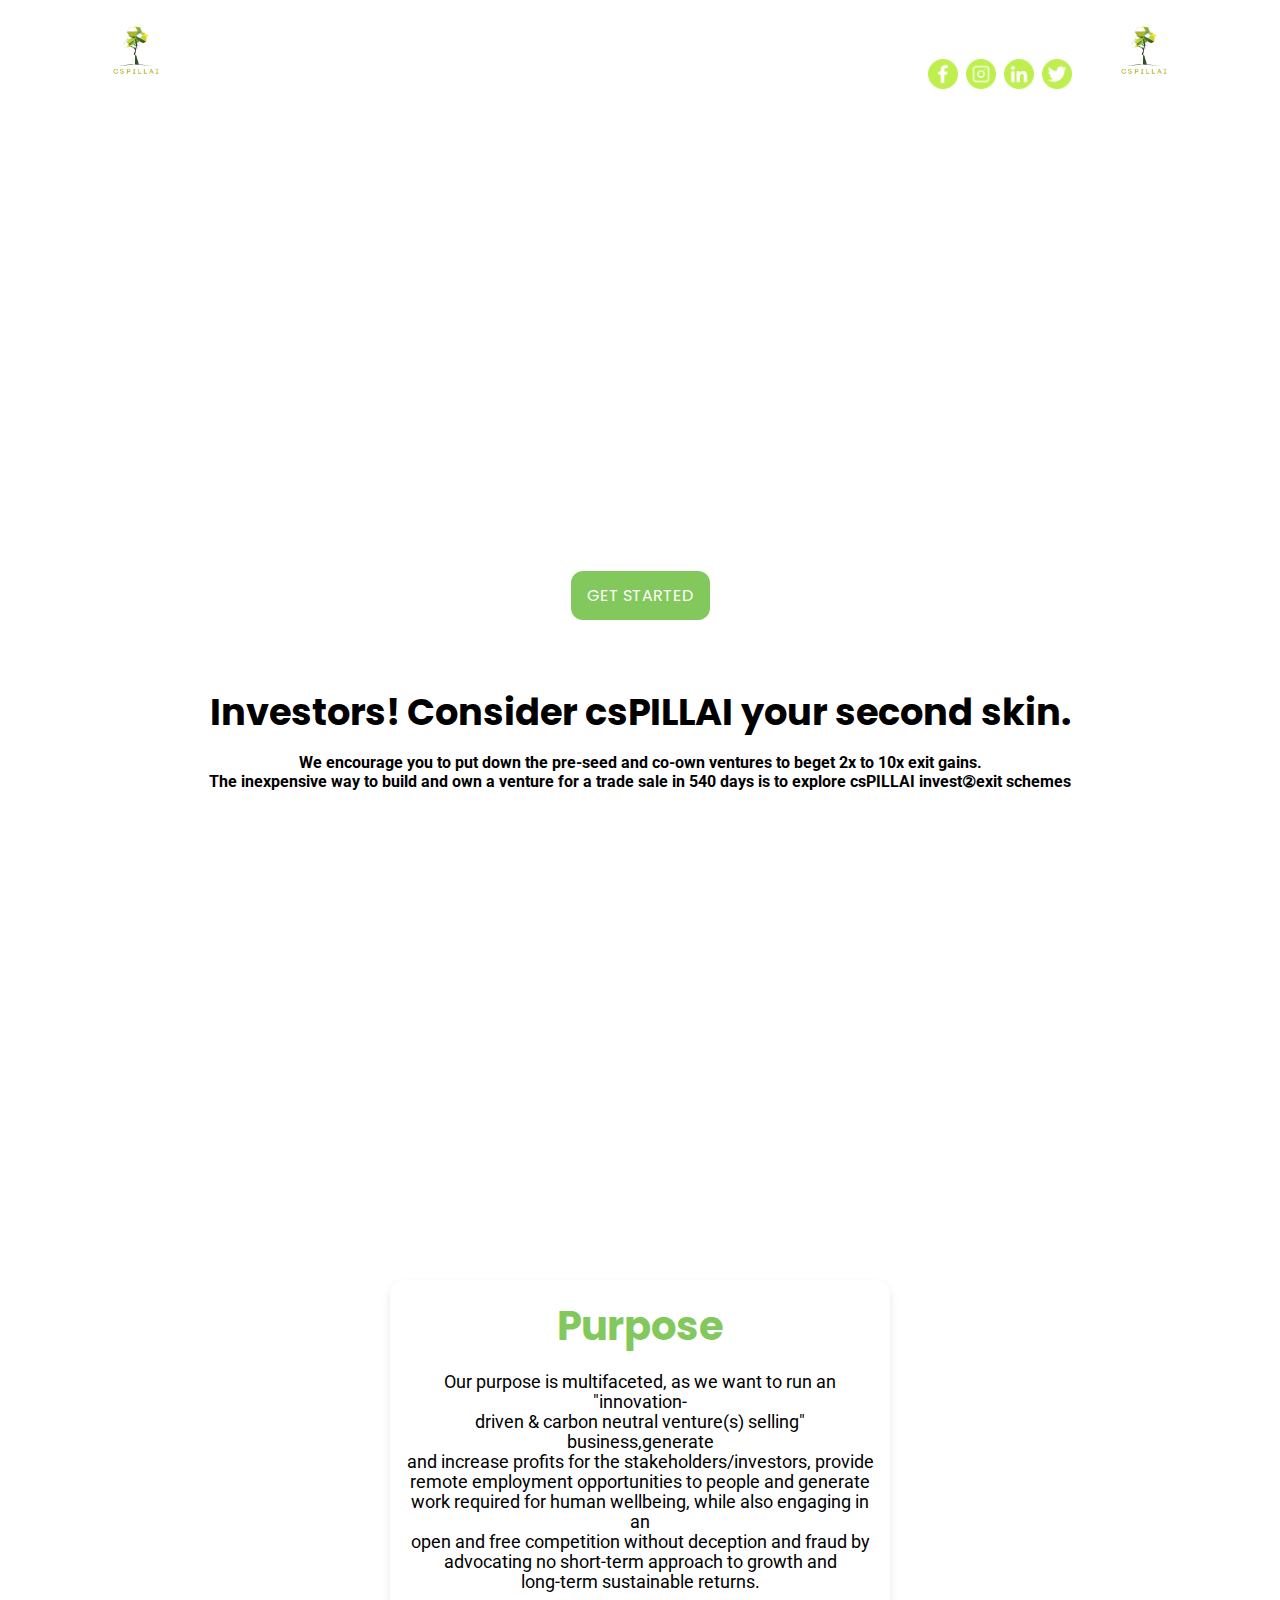
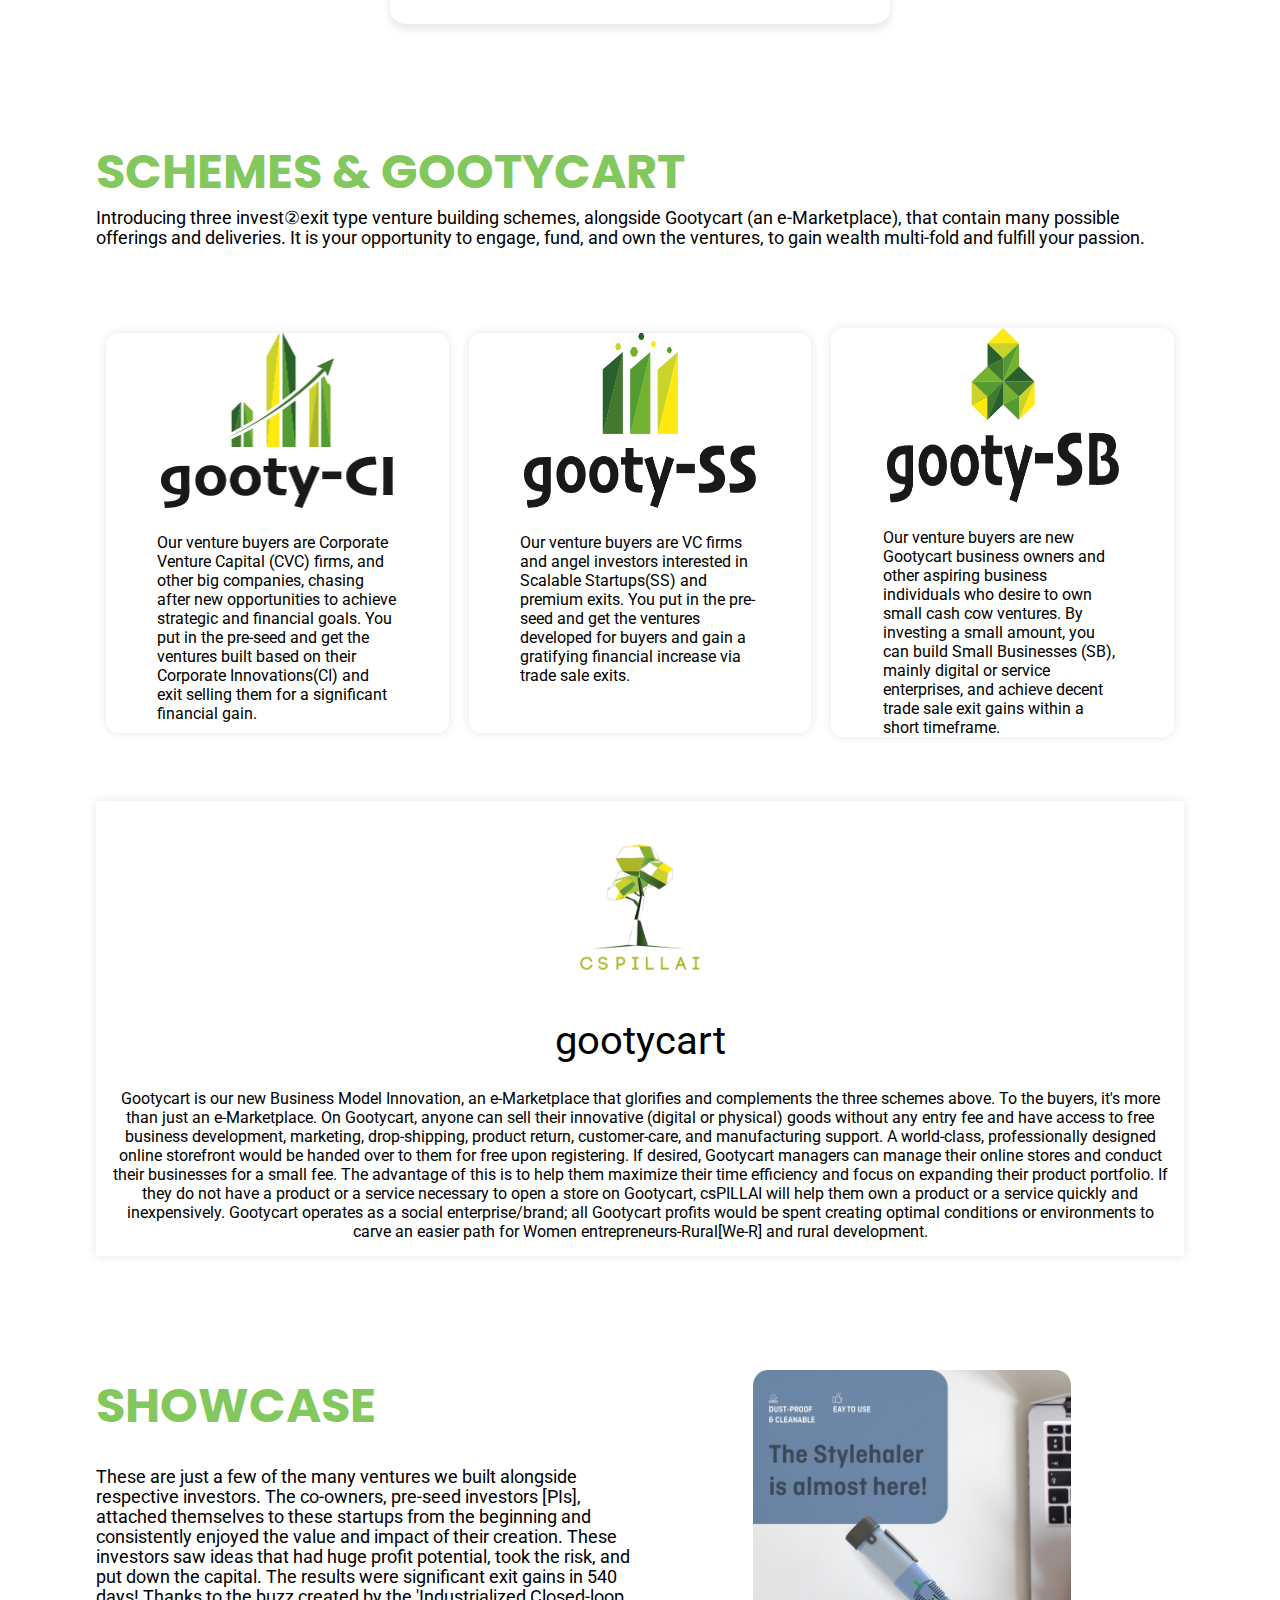
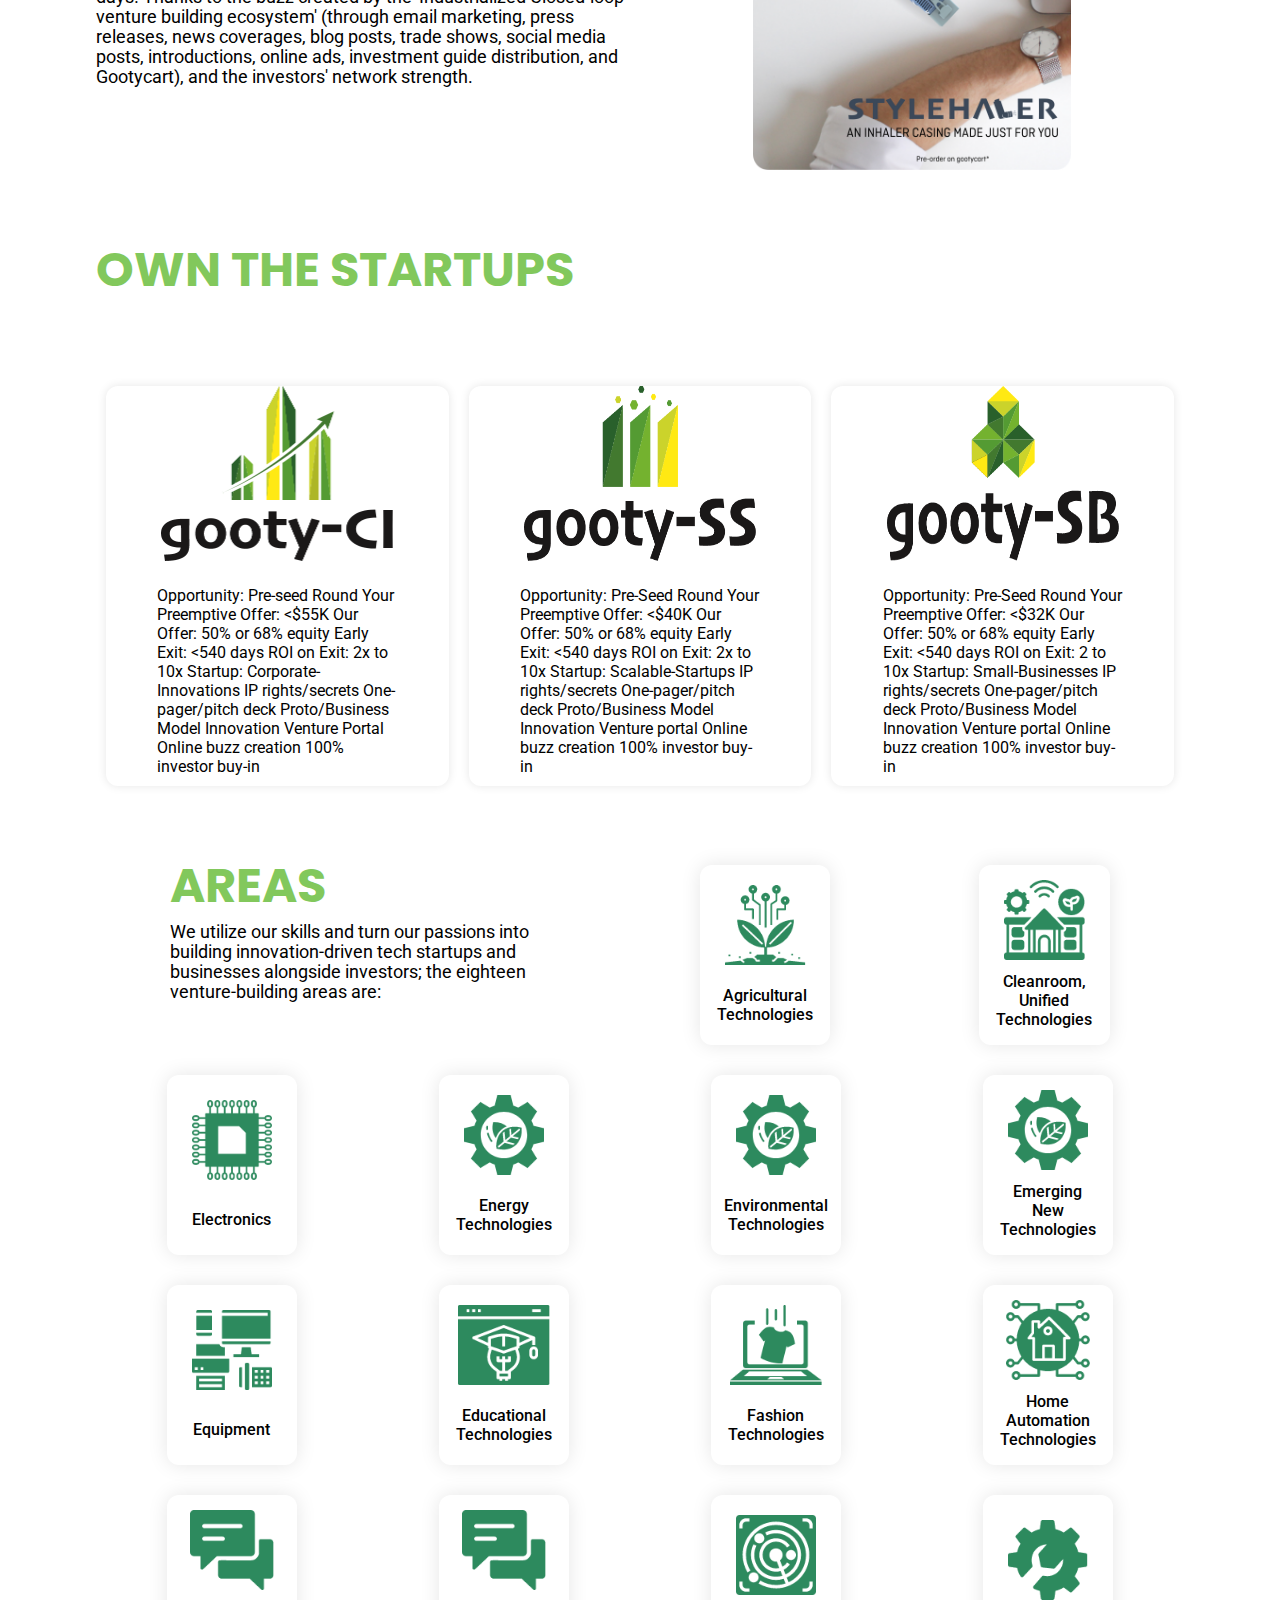
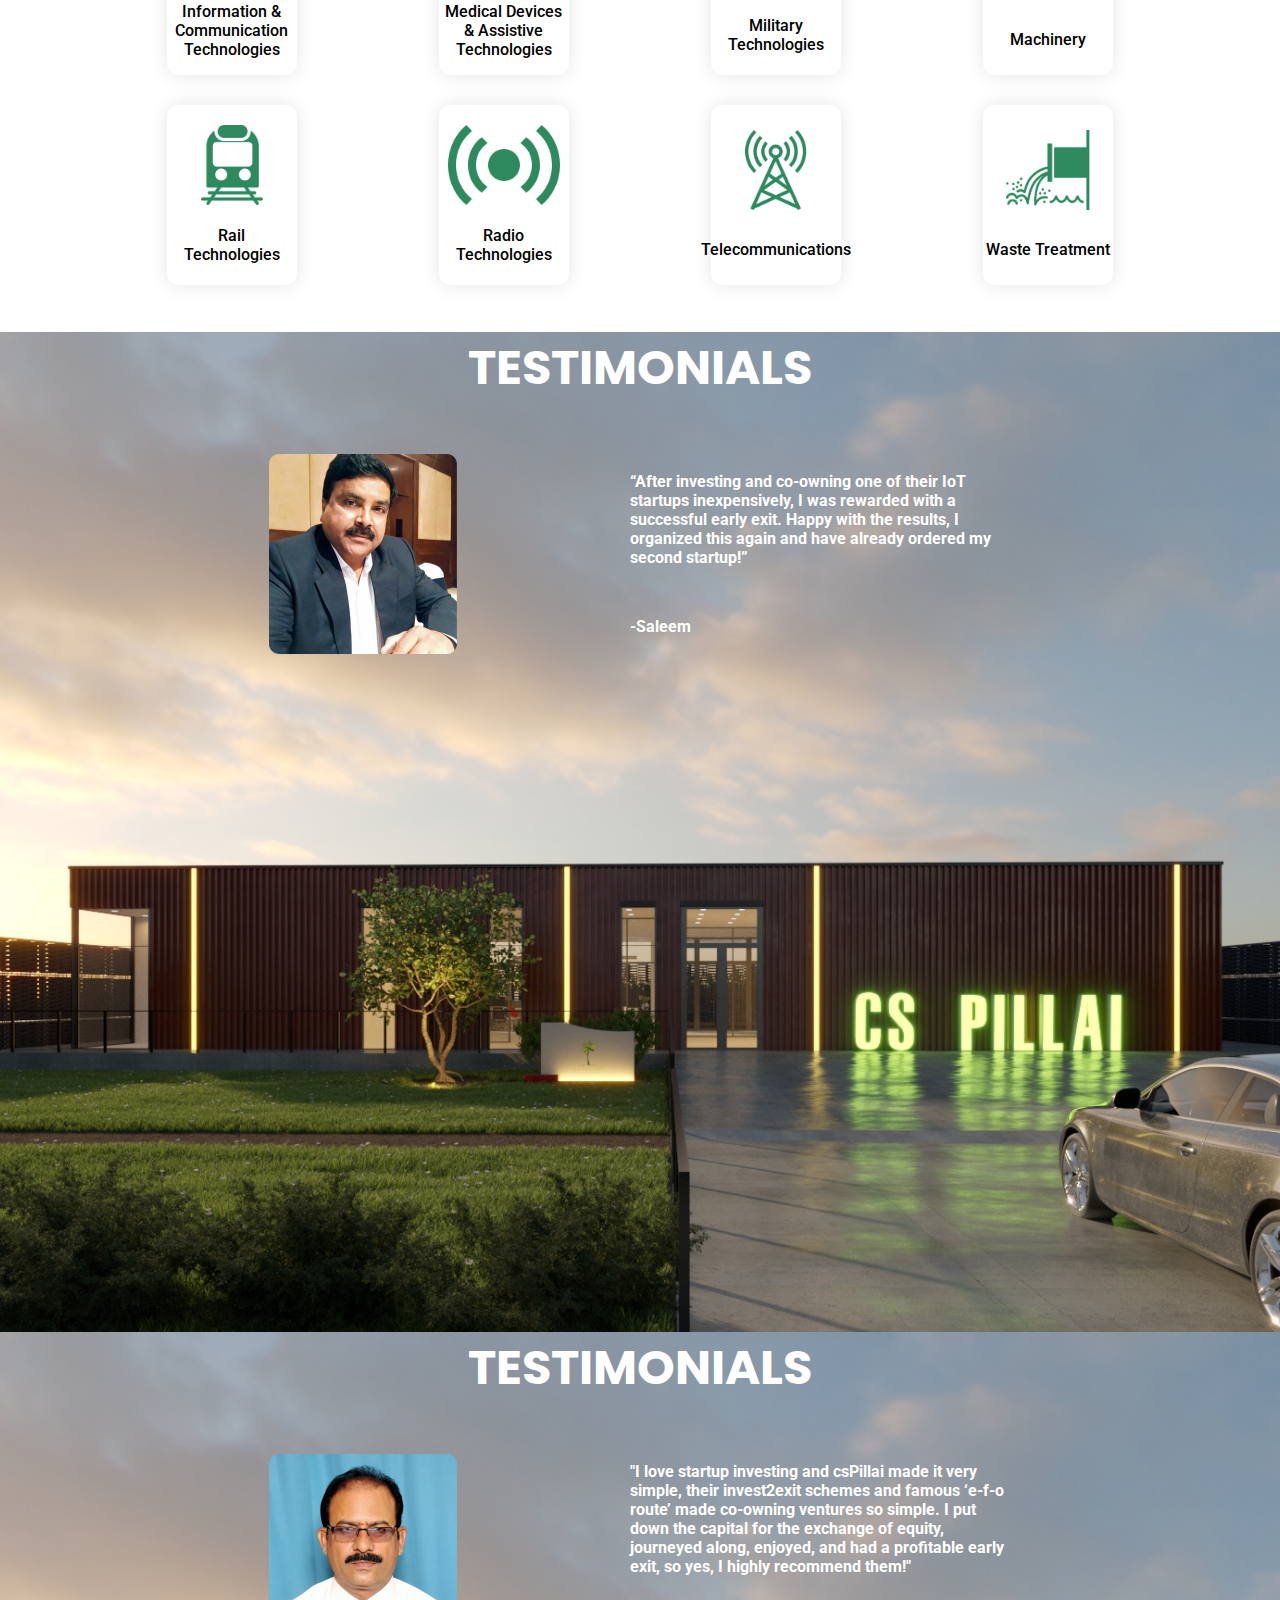
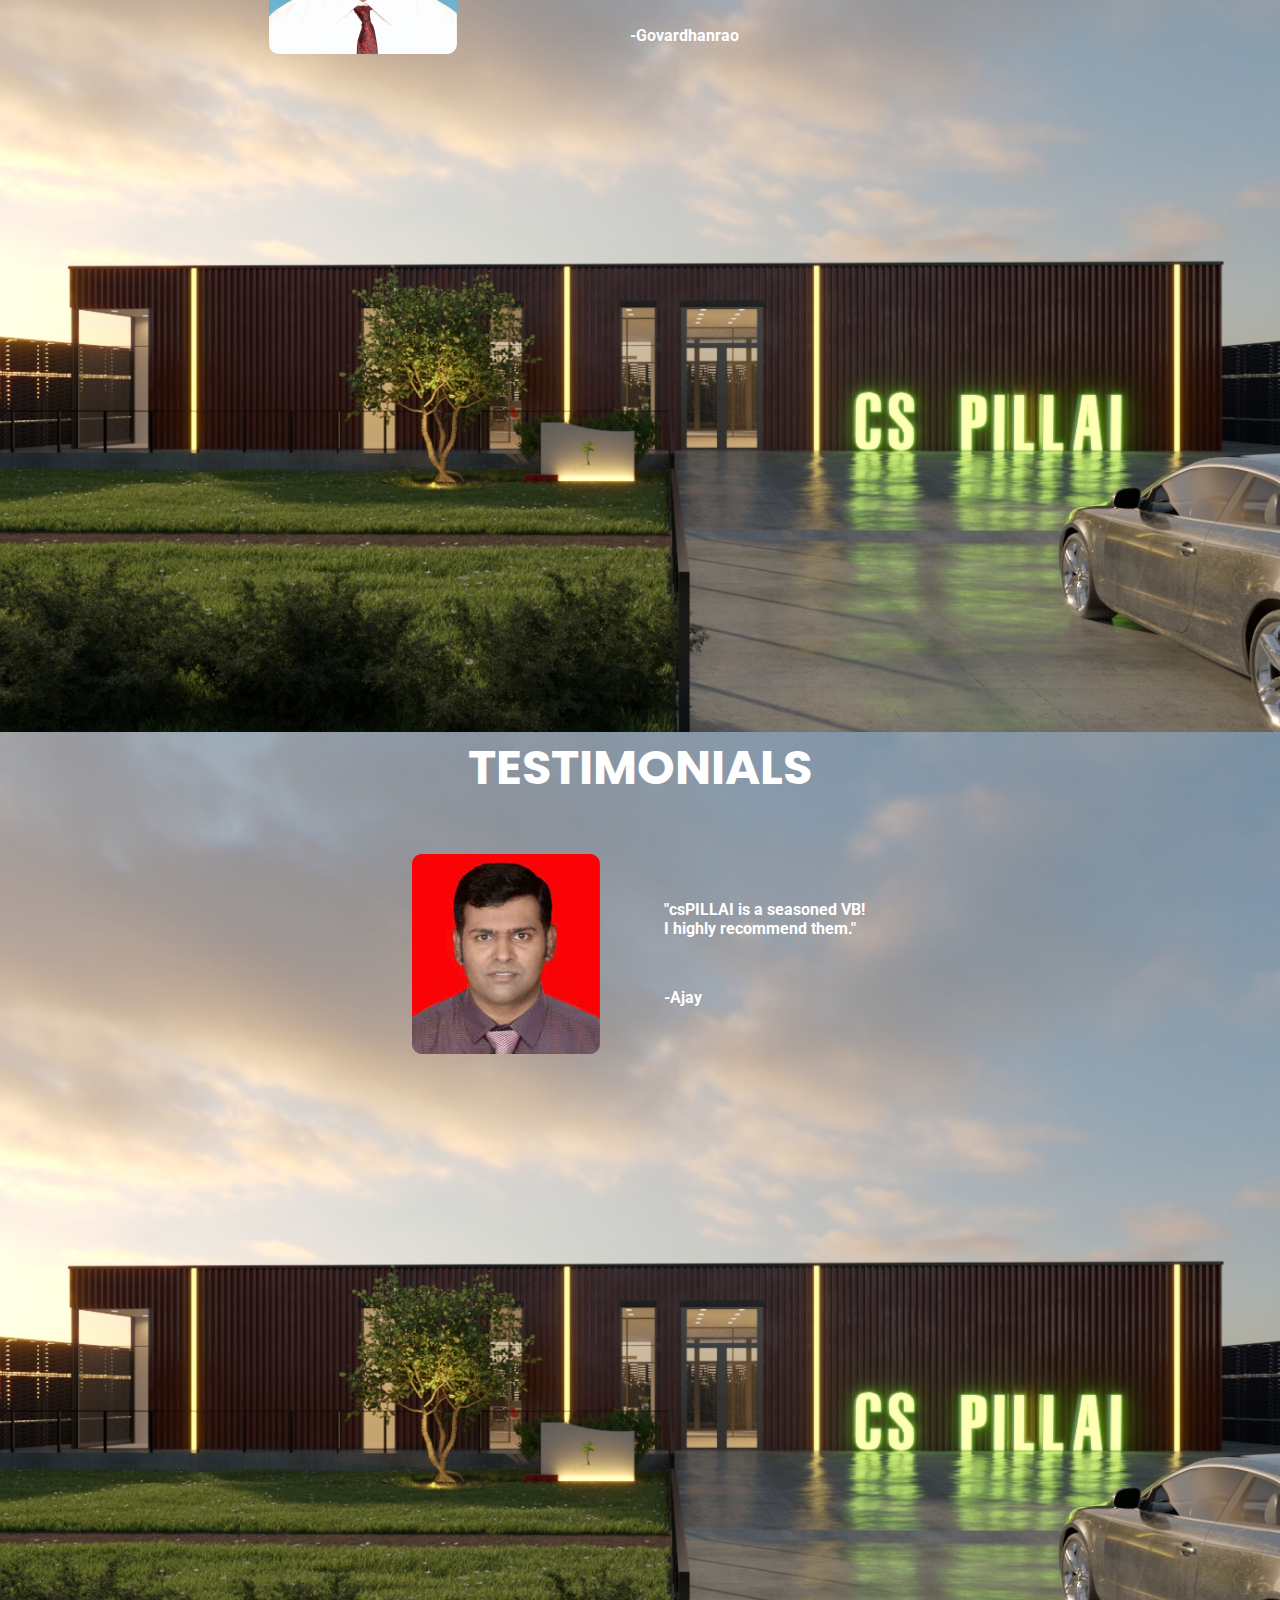
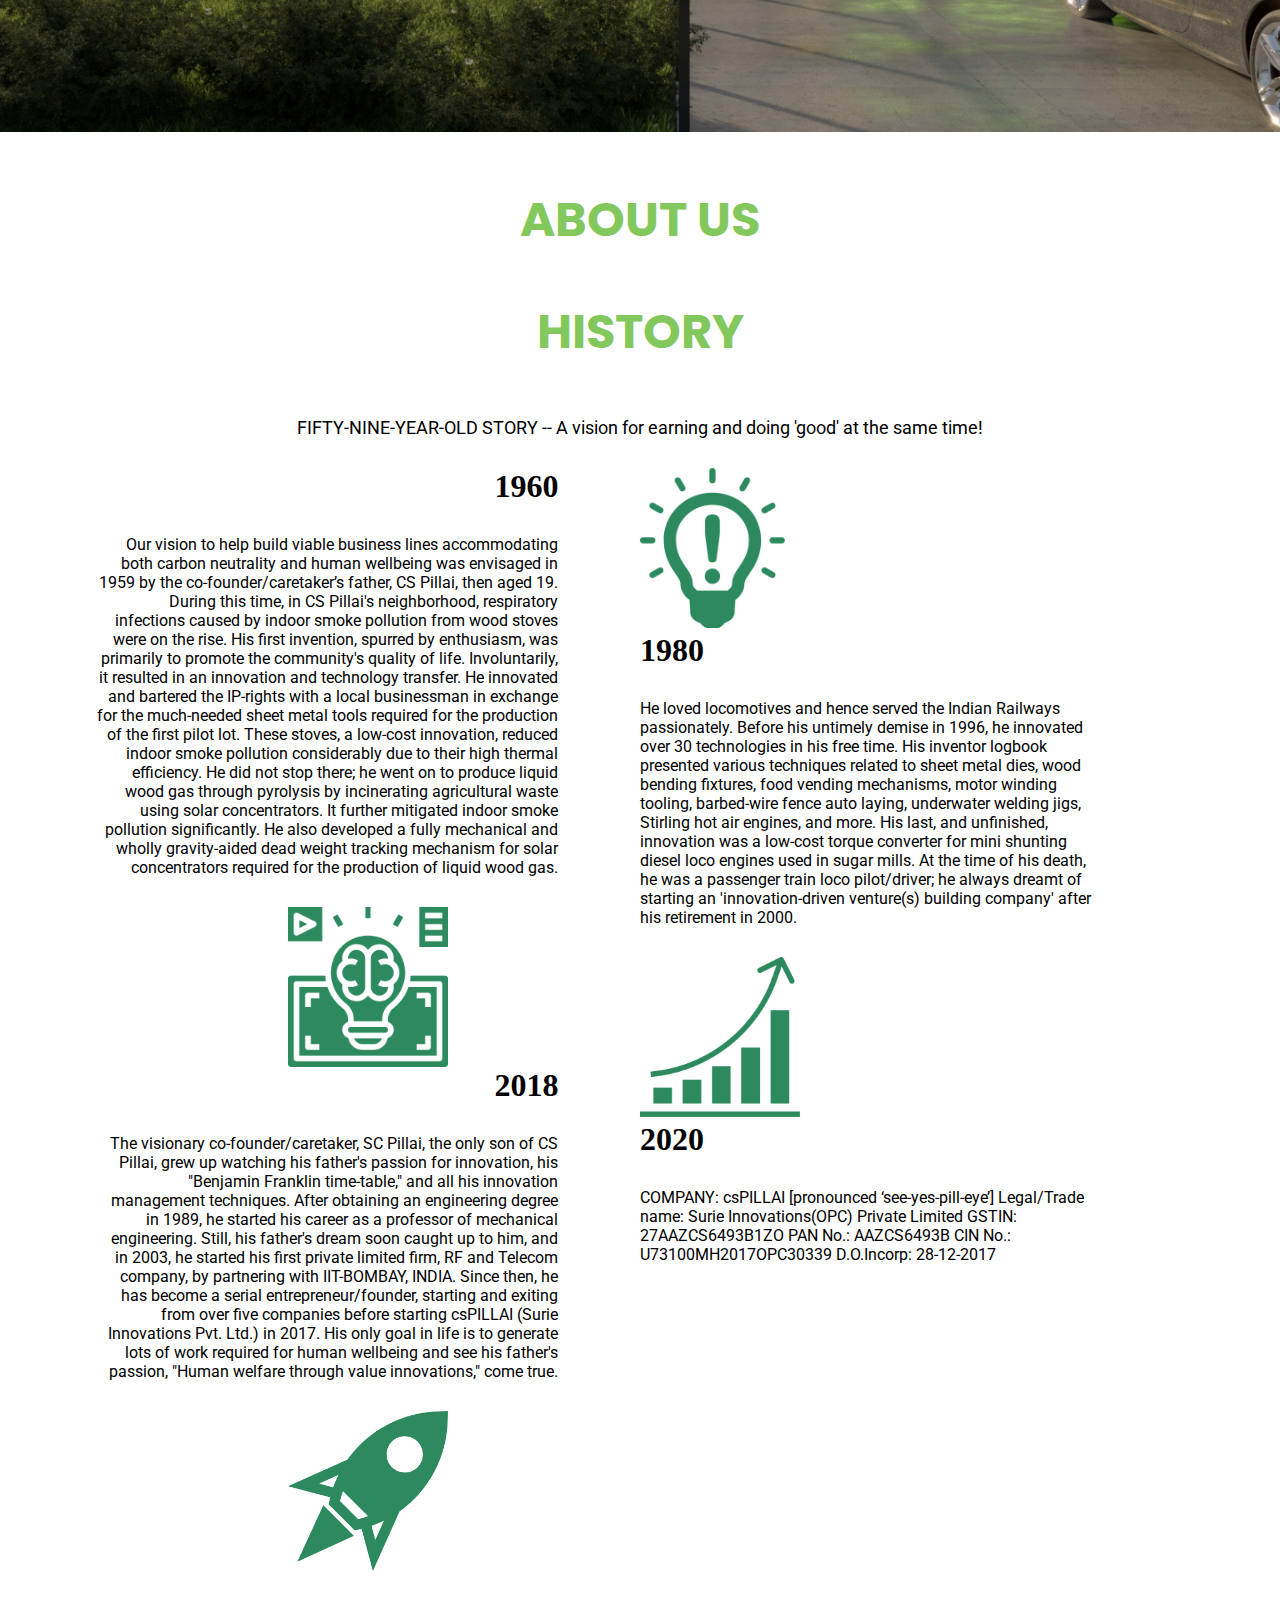
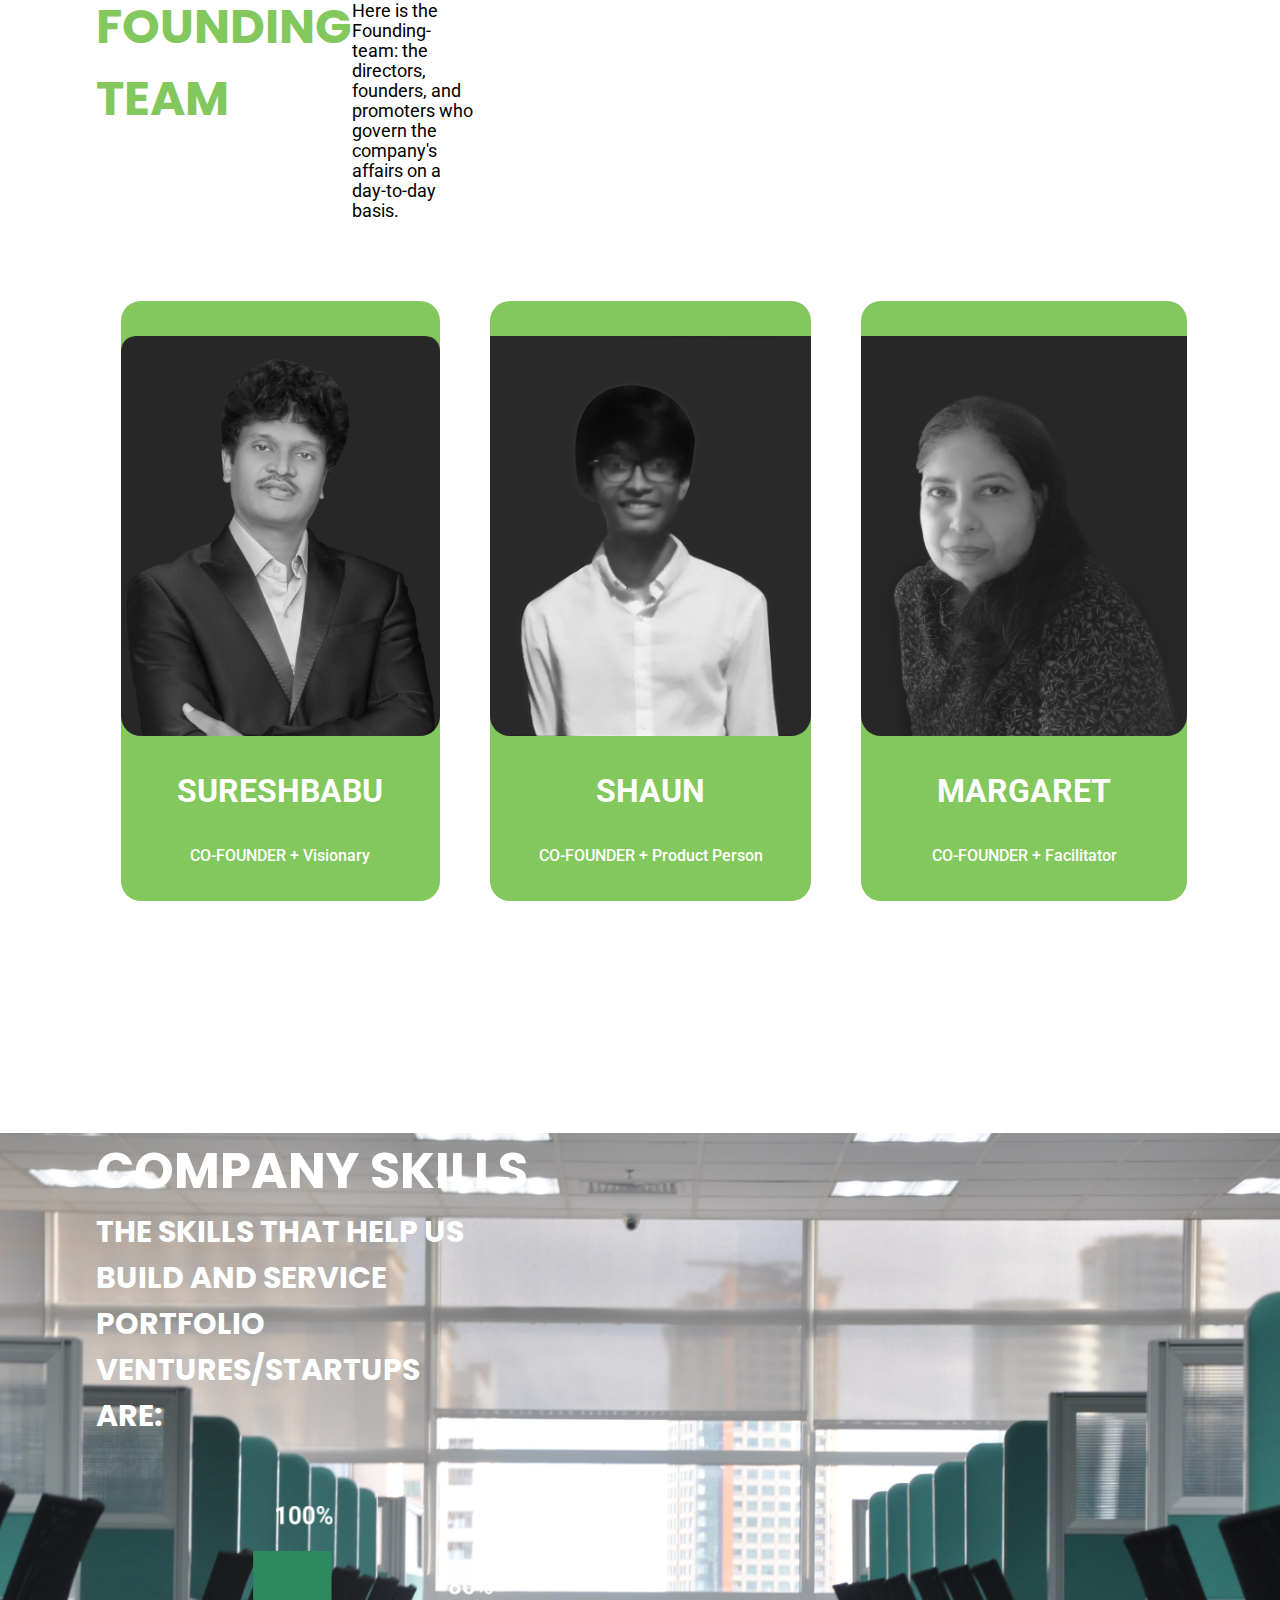
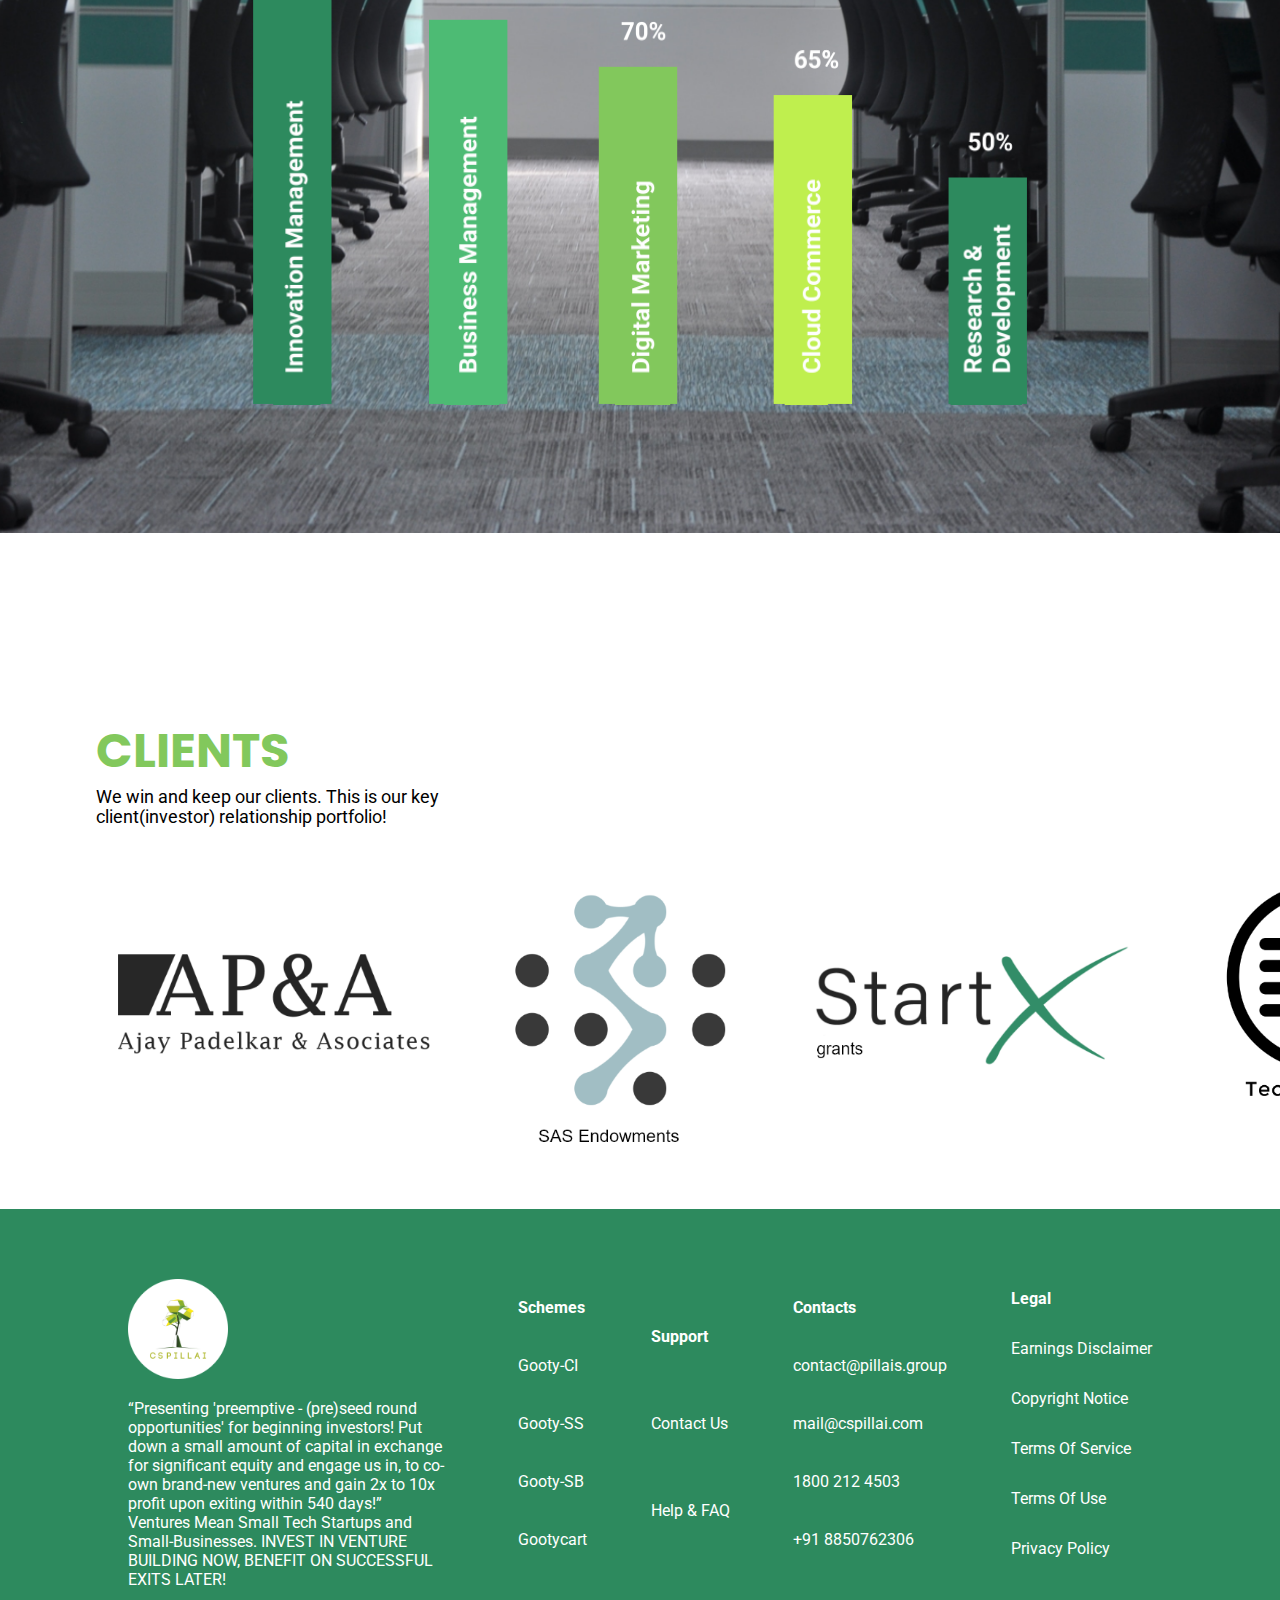
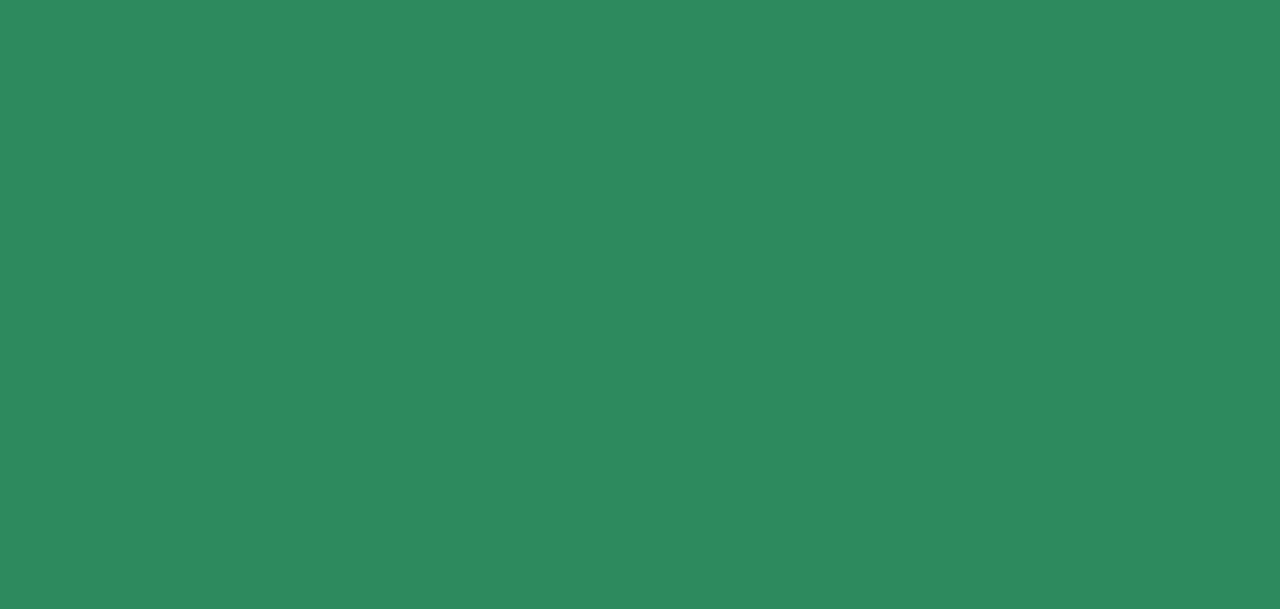
==== commit 032d71ac: "12" ====
--- a/main page/index.html
+++ b/main page/index.html
@@ -381,7 +381,104 @@
         </div>
       </div>
     </section>
-    <section class="founding_team" id="founding_team">
+    <section class="about_us" id="about_us">
+      <div class="section_header"><p>ABOUT US</p></div>
+      <div class="section_header"><p>HISTORY</p></div>
+      <div class="section_desc">
+        <p>
+          FIFTY-NINE-YEAR-OLD STORY -- A vision for earning and doing 'good' at
+          the same time!
+        </p>
+      </div>
+      <div class="left_right_parent">
+        <div class="left_div_parent">
+          <div class="story">
+            <div class="year"><p>1960</p></div>
+            <div class="section_desc">
+              <p>
+                Our vision to help build viable business lines accommodating
+                both carbon neutrality and human wellbeing was envisaged in 1959
+                by the co-founder/caretaker’s father, CS Pillai, then aged 19.
+                During this time, in CS Pillai's neighborhood, respiratory
+                infections caused by indoor smoke pollution from wood stoves
+                were on the rise. His first invention, spurred by enthusiasm,
+                was primarily to promote the community's quality of life.
+                Involuntarily, it resulted in an innovation and technology
+                transfer. He innovated and bartered the IP-rights with a local
+                businessman in exchange for the much-needed sheet metal tools
+                required for the production of the first pilot lot. These
+                stoves, a low-cost innovation, reduced indoor smoke pollution
+                considerably due to their high thermal efficiency. He did not
+                stop there; he went on to produce liquid wood gas through
+                pyrolysis by incinerating agricultural waste using solar
+                concentrators. It further mitigated indoor smoke pollution
+                significantly. He also developed a fully mechanical and wholly
+                gravity-aided dead weight tracking mechanism for solar
+                concentrators required for the production of liquid wood gas.
+              </p>
+            </div>
+          </div>
+          <img src="/assests/Images/history/brain.png" alt="" />
+          <div class="story">
+            <div class="year"><p>2018</p></div>
+            <div class="section_desc">
+              <p>
+                The visionary co-founder/caretaker, SC Pillai, the only son of
+                CS Pillai, grew up watching his father's passion for innovation,
+                his "Benjamin Franklin time-table," and all his innovation
+                management techniques. After obtaining an engineering degree in
+                1989, he started his career as a professor of mechanical
+                engineering. Still, his father's dream soon caught up to him,
+                and in 2003, he started his first private limited firm, RF and
+                Telecom company, by partnering with IIT-BOMBAY, INDIA. Since
+                then, he has become a serial entrepreneur/founder, starting and
+                exiting from over five companies before starting csPILLAI (Surie
+                Innovations Pvt. Ltd.) in 2017. His only goal in life is to
+                generate lots of work required for human wellbeing and see his
+                father's passion, "Human welfare through value innovations,"
+                come true.
+              </p>
+            </div>
+          </div>
+          <img src="/assests/Images/history/rocket.png" alt="" />
+        </div>
+        <div class="right_div_parent">
+          <div class="story">
+            <img src="/assests/Images/history/bulb.png" alt="" />
+            <div class="year"><p>1980</p></div>
+            <div class="section_desc">
+              <p>
+                He loved locomotives and hence served the Indian Railways
+                passionately. Before his untimely demise in 1996, he innovated
+                over 30 technologies in his free time. His inventor logbook
+                presented various techniques related to sheet metal dies, wood
+                bending fixtures, food vending mechanisms, motor winding
+                tooling, barbed-wire fence auto laying, underwater welding jigs,
+                Stirling hot air engines, and more. His last, and unfinished,
+                innovation was a low-cost torque converter for mini shunting
+                diesel loco engines used in sugar mills. At the time of his
+                death, he was a passenger train loco pilot/driver; he always
+                dreamt of starting an 'innovation-driven venture(s) building
+                company' after his retirement in 2000.
+              </p>
+            </div>
+          </div>
+
+          <div class="story">
+            <img src="/assests/Images/history/report.png" alt="" />
+            <div class="year"><p>2020</p></div>
+            <div class="section_desc">
+              <p>
+                COMPANY: csPILLAI [pronounced ‘see-yes-pill-eye’] Legal/Trade
+                name: Surie Innovations(OPC) Private Limited GSTIN:
+                27AAZCS6493B1ZO PAN No.: AAZCS6493B CIN No.:
+                U73100MH2017OPC30339 D.O.Incorp: 28-12-2017
+              </p>
+            </div>
+          </div>
+        </div>
+      </div>
+
       <div class="team_parent">
         <div class="section_header">
           <p>FOUNDING TEAM</p>
@@ -394,14 +491,23 @@
         </div>
       </div>
       <div class="team_img_parent">
-        <div class="suresh">
-          <img src="/assests/Images/logo/facebook.png" alt="" />
-        </div>
-        <div class="shaun">
-          <img src="/assests/Images/logo/insta.png" alt="" />
-        </div>
-        <div class="margaret">
-          <img src="/assests/Images/logo/linkedin.png" alt="" />
+        <div class="team_card">
+          <img src="/assests/Images/team/SURESHBABU_final.png" alt="" />
+          <div class="team_name"><p>SURESHBABU</p></div>
+          <div class="team_position"><p>CO-FOUNDER + Visionary</p></div>
+        </div>
+        <div class="team_card">
+          <img src="/assests/Images/team/SHAUN DELIVERY.jpg" alt="" />
+          <div class="team_name"><p>SHAUN</p></div>
+          <div class="team_position"><p>CO-FOUNDER + Product Person</p></div>
+        </div>
+        <div class="team_card">
+          <img
+            src="/assests/Images/team/MARGARET DELIVERY DARKER CLOTHES.jpg"
+            alt=""
+          />
+          <div class="team_name"><p>MARGARET</p></div>
+          <div class="team_position"><p>CO-FOUNDER + Facilitator</p></div>
         </div>
       </div>
     </section>
@@ -416,23 +522,7 @@
             VENTURES/STARTUPS ARE:
           </p>
         </div>
-        <div class="bar_parent">
-          <div class="bar_1">
-            <div class="bar_1_child"><p>Innovation Management</p></div>
-          </div>
-          <div class="bar_2">
-            <div class="bar_1_child"><p>Business Management</p></div>
-          </div>
-          <div class="bar_3">
-            <div class="bar_1_child"><p>Digital Marketing</p></div>
-          </div>
-          <div class="bar_4">
-            <div class="bar_1_child"><p>Digital Marketing</p></div>
-          </div>
-          <div class="bar_5">
-            <div class="bar_1_child"><p>Research & Development</p></div>
-          </div>
-        </div>
+        <img src="/assests/Images/report_chart.png" alt="" />
       </div>
     </section>
     <section class="clients" id="clients">
@@ -454,5 +544,50 @@
         <img src="/assests/Images/clients/logo4.png" alt="" />
       </div>
     </section>
+    <section class="footer" id="footer">
+      <div class="footer_top_end">
+        <div class="f_column_1">
+          <img src="/assests/Images/logo/navlogo.png" alt="" />
+          <p>
+            “Presenting 'preemptive - (pre)seed round opportunities' for
+            beginning investors! Put down a small amount of capital in exchange
+            for significant equity and engage us in, to co-own brand-new
+            ventures and gain 2x to 10x profit upon exiting within 540 days!”
+          </p>
+          <p>
+            Ventures Mean Small Tech Startups and Small-Businesses. INVEST IN
+            VENTURE BUILDING NOW, BENEFIT ON SUCCESSFUL EXITS LATER!
+          </p>
+        </div>
+
+        <div class="f_column_2">
+          <div class="f_c_header"><p>Schemes</p></div>
+          <p>Gooty-CI</p>
+          <p>Gooty-SS</p>
+          <p>Gooty-SB</p>
+          <p>Gootycart</p>
+        </div>
+        <div class="f_column_2">
+          <div class="f_c_header"><p>Support</p></div>
+          <p>Contact Us</p>
+          <p>Help & FAQ</p>
+        </div>
+        <div class="f_column_2">
+          <div class="f_c_header"><p>Contacts</p></div>
+          <p>contact@pillais.group</p>
+          <p>mail@cspillai.com</p>
+          <p>1800 212 4503</p>
+          <p>+91 8850762306</p>
+        </div>
+        <div class="f_column_2">
+          <div class="f_c_header"><p>Legal</p></div>
+          <p>Earnings Disclaimer</p>
+          <p>Copyright Notice</p>
+          <p>Terms Of Service</p>
+          <p>Terms Of Use</p>
+          <p>Privacy Policy</p>
+        </div>
+      </div>
+    </section>
   </body>
 </html>
--- a/main page/css/homepage.css
+++ b/main page/css/homepage.css
@@ -572,19 +572,162 @@
   margin-top: 50px;
 }
 
-.founding_team {
+.about_us {
   padding: 2rem 7.5vw;
   width: 100%;
 }
 
-.founding_team .team_parent {
+.about_us .section_header {
+  display: -webkit-box;
+  display: -ms-flexbox;
+  display: flex;
+}
+
+.about_us .section_header P {
+  margin: 20px auto;
+}
+
+.about_us .section_desc {
+  display: -webkit-box;
+  display: -ms-flexbox;
+  display: flex;
+}
+
+.about_us .section_desc P {
+  margin: 30px auto;
+}
+
+.about_us .left_right_parent {
+  width: 100%;
+  display: -webkit-box;
+  display: -ms-flexbox;
+  display: flex;
+  -webkit-box-orient: horizontal;
+  -webkit-box-direction: normal;
+      -ms-flex-direction: row;
+          flex-direction: row;
+}
+
+.about_us .left_right_parent .left_div_parent {
+  width: 50%;
+  display: -webkit-box;
+  display: -ms-flexbox;
+  display: flex;
+  -webkit-box-orient: vertical;
+  -webkit-box-direction: normal;
+      -ms-flex-direction: column;
+          flex-direction: column;
+  -ms-flex-line-pack: distribute;
+      align-content: space-around;
+}
+
+.about_us .left_right_parent .left_div_parent .story {
+  text-align: right;
+  max-width: 85%;
+}
+
+.about_us .left_right_parent .left_div_parent .story .year p {
+  font-size: 2rem;
+  font-weight: bold;
+}
+
+.about_us .left_right_parent .left_div_parent .story .section_desc P {
+  font-size: 1rem;
+}
+
+.about_us .left_right_parent .left_div_parent img {
+  height: 10rem;
+  margin: auto;
+}
+
+.about_us .left_right_parent .right_div_parent {
+  width: 50%;
+  display: -webkit-box;
+  display: -ms-flexbox;
+  display: flex;
+  -webkit-box-orient: vertical;
+  -webkit-box-direction: normal;
+      -ms-flex-direction: column;
+          flex-direction: column;
+  -ms-flex-line-pack: distribute;
+      align-content: space-around;
+}
+
+.about_us .left_right_parent .right_div_parent .story {
+  text-align: left;
+  max-width: 85%;
+}
+
+.about_us .left_right_parent .right_div_parent .story .year p {
+  font-size: 2rem;
+  font-weight: bold;
+}
+
+.about_us .left_right_parent .right_div_parent .story .section_desc P {
+  font-size: 1rem;
+}
+
+.about_us .left_right_parent .right_div_parent img {
+  height: 10rem;
+  margin: auto;
+}
+
+.about_us .team_parent {
   max-width: 35%;
 }
 
-.founding_team .team_img_parent {
-  display: -webkit-box;
-  display: -ms-flexbox;
-  display: flex;
+.about_us .team_img_parent {
+  display: -webkit-box;
+  display: -ms-flexbox;
+  display: flex;
+  -webkit-box-orient: horizontal;
+  -webkit-box-direction: normal;
+      -ms-flex-direction: row;
+          flex-direction: row;
+  max-width: 100%;
+  margin: 50px auto;
+  -ms-flex-pack: distribute;
+      justify-content: space-around;
+}
+
+.team_card {
+  display: -webkit-box;
+  display: -ms-flexbox;
+  display: flex;
+  -webkit-box-orient: vertical;
+  -webkit-box-direction: normal;
+      -ms-flex-direction: column;
+          flex-direction: column;
+  -webkit-box-align: center;
+      -ms-flex-align: center;
+          align-items: center;
+  -webkit-box-pack: space-evenly;
+      -ms-flex-pack: space-evenly;
+          justify-content: space-evenly;
+  background-color: #82c85c;
+  margin: 0px 25px;
+  height: 600px;
+  border-radius: 20px;
+}
+
+.team_card img {
+  height: 400px;
+  border-bottom-right-radius: 20px;
+  border-bottom-left-radius: 20px;
+}
+
+.team_name p {
+  font-family: "Roboto";
+  color: #fff;
+  font-weight: bold;
+  font-size: 2rem;
+}
+
+.team_position p {
+  font-family: "Roboto";
+  color: #fff;
+  font-weight: 500;
+  font-size: 1rem;
 }
 
 .company_skills {
@@ -609,6 +752,12 @@
       -ms-flex-direction: column;
           flex-direction: column;
   margin-top: 150px;
+}
+
+.company_skills .company_skills_parent img {
+  height: 500px;
+  max-width: 75%;
+  margin: 50px auto;
 }
 
 .company_skills .company_skills_parent .company_skills_txt {
@@ -640,59 +789,6 @@
   margin-bottom: 1rem;
 }
 
-.company_skills .bar_parent {
-  margin: 1rem auto;
-  width: 100%;
-  max-width: 1000px;
-  height: 500px;
-  background-color: none;
-  display: -webkit-box;
-  display: -ms-flexbox;
-  display: flex;
-  -webkit-box-pack: justify;
-      -ms-flex-pack: justify;
-          justify-content: space-between;
-  -webkit-box-align: end;
-      -ms-flex-align: end;
-          align-items: flex-end;
-  position: relative;
-}
-
-.company_skills .bar_parent .bar_1 {
-  height: 100%;
-  width: 15%;
-  background-color: #2d8a5e;
-  position: relative;
-}
-
-.company_skills .bar_parent .bar_2 {
-  height: 80%;
-  width: 15%;
-  background-color: #4dbb74;
-  position: relative;
-}
-
-.company_skills .bar_parent .bar_3 {
-  height: 70%;
-  width: 15%;
-  background-color: #82c85c;
-  position: relative;
-}
-
-.company_skills .bar_parent .bar_4 {
-  height: 65%;
-  width: 15%;
-  background-color: #bfef4e;
-  position: relative;
-}
-
-.company_skills .bar_parent .bar_5 {
-  height: 50%;
-  width: 15%;
-  background-color: #2d8a5e;
-  position: relative;
-}
-
 .clients {
   padding: 2rem 7.5vw;
   width: 100%;
@@ -720,17 +816,76 @@
   height: 350px;
 }
 
-.bar_1_child {
-  text-align: left;
-  width: 100%;
-  position: relative;
-  -webkit-transform: rotate(-90deg);
-          transform: rotate(-90deg);
-}
-
-.bar_1_child p {
-  font-family: "Roboto";
-  font-weight: bold;
-  color: white;
+.footer {
+  width: 100%;
+  padding: 0 7.5vw;
+  min-height: 1000px;
+  background-color: #2d8a5e;
+}
+
+.footer .footer_top_end {
+  display: -webkit-box;
+  display: -ms-flexbox;
+  display: flex;
+  -webkit-box-orient: horizontal;
+  -webkit-box-direction: normal;
+      -ms-flex-direction: row;
+          flex-direction: row;
+  padding: 50px 0px;
+  -ms-flex-pack: distribute;
+      justify-content: space-around;
+}
+
+.footer .footer_top_end .f_column_1 {
+  display: -webkit-box;
+  display: -ms-flexbox;
+  display: flex;
+  -webkit-box-orient: vertical;
+  -webkit-box-direction: normal;
+      -ms-flex-direction: column;
+          flex-direction: column;
+  max-width: 30%;
+  -webkit-box-pack: justify;
+      -ms-flex-pack: justify;
+          justify-content: space-between;
+}
+
+.footer .footer_top_end .f_column_1 img {
+  height: 100px;
+  width: 100px;
+  -webkit-box-align: start;
+      -ms-flex-align: start;
+          align-items: flex-start;
+  margin: 20px 0px;
+}
+
+.footer .footer_top_end .f_column_1 p {
+  font-family: "Roboto";
+  color: #fff;
+}
+
+.footer .footer_top_end .f_column_2 {
+  display: -webkit-box;
+  display: -ms-flexbox;
+  display: flex;
+  -webkit-box-orient: vertical;
+  -webkit-box-direction: normal;
+      -ms-flex-direction: column;
+          flex-direction: column;
+  -webkit-box-pack: space-evenly;
+      -ms-flex-pack: space-evenly;
+          justify-content: space-evenly;
+}
+
+.footer .footer_top_end .f_column_2 .f_c_header P {
+  font-family: "Roboto";
+  color: #fff;
+  font-weight: bold;
+}
+
+.footer .footer_top_end .f_column_2 p {
+  font-family: "Roboto";
+  color: #fff;
+  font-weight: 00;
 }
 /*# sourceMappingURL=homepage.css.map */